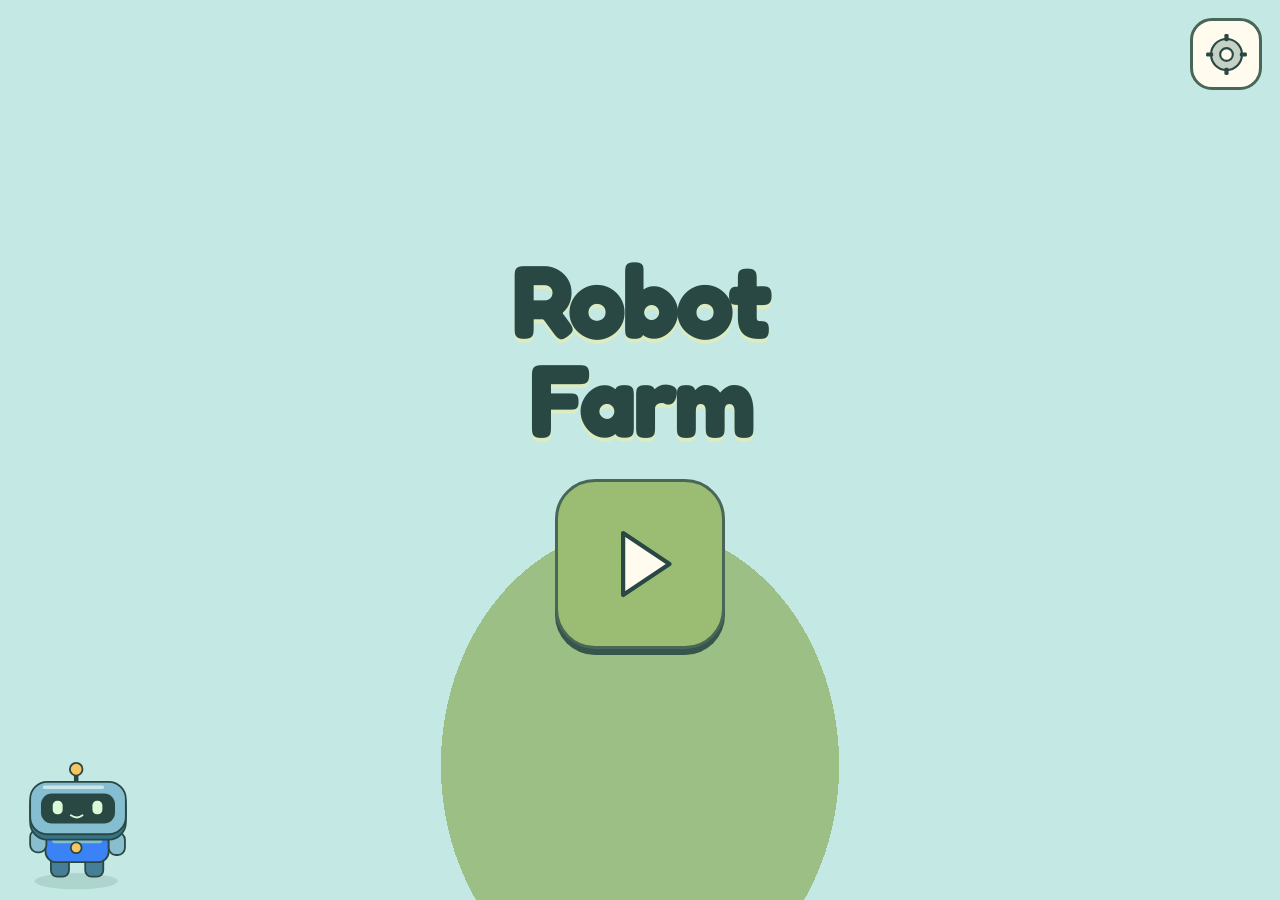
==== index.html @ ef542986 "Add tractor and trailer driving across three calm farm roads" ====
<!doctype html>
<html lang="en">
<head>
<meta charset="utf-8">
<meta name="viewport" content="width=device-width, initial-scale=1, viewport-fit=cover">
<meta name="apple-mobile-web-app-capable" content="yes">
<meta name="mobile-web-app-capable" content="yes">
<meta name="apple-mobile-web-app-status-bar-style" content="black-translucent">
<meta name="apple-mobile-web-app-title" content="Robot Farm">
<meta name="theme-color" content="#c4e9e5">
<link rel="manifest" href="manifest.webmanifest">
<link rel="apple-touch-icon" href="icon.png">
<link rel="icon" href="icon.png">
<title>Robot Farm</title>
<style>
@font-face { font-family: Andika; src: url(fonts/Andika-Regular.woff2) format('woff2'); font-display: swap; }
:root {
  --sky: #8fd3ff; --sky2: #d4f0ff; --grass: #6cc644; --soil: #8b5a2b; --water: #4fb3ff;
  --ink: #1d2b3a; --card: #fffdf6; --gold: #ffcc33; --bot: #3b82f6;
  font-family: "Avenir Next", Avenir, Verdana, system-ui, sans-serif;
}
* { box-sizing: border-box; -webkit-tap-highlight-color: transparent; }
html, body { margin: 0; height: 100%; overflow: hidden; overscroll-behavior: none; }
body { background: linear-gradient(var(--sky), var(--sky2)); color: var(--ink); user-select: none; -webkit-user-select: none; -webkit-touch-callout: none; touch-action: manipulation; }
button { font: inherit; color: inherit; border: 0; background: none; cursor: pointer; touch-action: manipulation; padding: 0; }
.screen { position: fixed; inset: 0; display: none; padding: env(safe-area-inset-top) env(safe-area-inset-right) env(safe-area-inset-bottom) env(safe-area-inset-left); }
.screen.on { display: flex; }
.round { width: 72px; height: 72px; border-radius: 50%; font-size: 34px; background: rgba(255,255,255,.9); box-shadow: 0 5px 0 rgba(0,0,0,.18); }
.round:active, .pod:active, .opt:active, .choice:active { transform: translateY(3px); }

/* start */
#start { flex-direction: column; align-items: center; justify-content: center; gap: 30px; }
.logo { margin: 0; font-size: 96px; line-height: .95; text-align: center; color: #fff; letter-spacing: 2px; text-shadow: 0 6px 0 #3b6e22, 0 10px 18px rgba(0,0,0,.25); font-weight: 900; }
.play { width: 170px; height: 170px; border-radius: 40px; font-size: 90px; color: #fff; background: #22c55e; box-shadow: 0 10px 0 #15803d; }
.play.small { width: 120px; height: 120px; font-size: 64px; border-radius: 30px; margin-top: 18px; }
.colors { display: flex; gap: 26px; }
.swatch { width: 110px; height: 110px; border-radius: 30px; box-shadow: 0 8px 0 rgba(0,0,0,.25); }
.colors[hidden] { display: none; }

/* robot (original design; never red, which is Letterland's "r") */
.bot { position: fixed; left: 18px; bottom: 14px; width: 96px; z-index: 5; pointer-events: none; animation: bob 2.4s ease-in-out infinite; }
.bot .head { height: 64px; border-radius: 20px; background: var(--bot); position: relative; box-shadow: inset 0 -7px rgba(0,0,0,.18); }
.bot .head::before { content: ''; position: absolute; left: 50%; top: -16px; width: 6px; height: 16px; margin-left: -3px; background: #5b6470; }
.bot .head::after { content: ''; position: absolute; left: 50%; top: -26px; width: 16px; height: 16px; margin-left: -8px; border-radius: 50%; background: var(--gold); }
.bot .head i { position: absolute; top: 16px; width: 18px; height: 22px; border-radius: 9px; background: #fff; }
.bot .head i:first-child { left: 18px; } .bot .head i:nth-child(2) { right: 18px; }
.bot .head i::after { content: ''; position: absolute; left: 5px; top: 6px; width: 8px; height: 10px; border-radius: 4px; background: var(--ink); }
.bot .head b { position: absolute; bottom: 10px; left: 50%; width: 30px; height: 6px; margin-left: -15px; border-radius: 3px; background: var(--ink); }
.bot.talk .head b { animation: talk .22s infinite alternate; }
.bot .body { width: 64px; height: 34px; margin: 4px auto 0; border-radius: 12px 12px 8px 8px; background: var(--bot); filter: brightness(.88); }
.bot .hat { position: absolute; top: -58px; left: 0; right: 0; text-align: center; font-size: 46px; }
.bot.happy { animation: hop .45s ease 2; }
body[data-screen="parent"] .bot, body[data-screen="page"] .bot { display: none; }
@keyframes bob { 50% { transform: translateY(-6px); } }
@keyframes hop { 50% { transform: translateY(-34px); } }
@keyframes talk { to { height: 15px; border-radius: 8px; } }

/* farm */
#farm { align-items: center; justify-content: center; gap: 20px; padding-left: 130px; }
.hud { position: absolute; top: calc(10px + env(safe-area-inset-top)); left: 50%; transform: translateX(-50%); display: flex; gap: 22px; font-size: 30px; font-weight: 800; background: rgba(255,255,255,.8); padding: 6px 22px; border-radius: 30px; white-space: nowrap; }
#grid { width: min(calc(100vw - 340px), calc((100vh - 110px) * 10 / 6)); display: grid; grid-template-columns: repeat(10, 1fr); margin-top: 56px; border: 6px solid #4a7d2a; border-radius: 10px; box-shadow: 0 8px 0 rgba(0,0,0,.2); overflow: hidden; }
.tile { aspect-ratio: 1; display: grid; place-items: center; position: relative; font-size: min(4.6vw, 7.4vh); line-height: 1; }
.tile.grass { background: var(--grass) repeating-conic-gradient(rgba(0,0,0,.05) 0 25%, transparent 0 50%) 0 0 / 50% 50%; }
.tile.soil { background: var(--soil) repeating-linear-gradient(0deg, rgba(0,0,0,.14) 0 5px, transparent 5px 14px); }
.tile.water { background: var(--water) repeating-linear-gradient(135deg, rgba(255,255,255,.18) 0 6px, transparent 6px 16px); }
.tile.seed { font-size: min(2vw, 3.4vh); }
.tile.sprout { font-size: min(3vw, 5vh); }
.tile.ready { animation: ready 1.3s ease-in-out infinite; }
.tile.golden { filter: drop-shadow(0 0 8px gold) drop-shadow(0 0 3px gold); }
.tile .mini { font-size: .62em; margin-top: -14px; }
.tile small { position: absolute; bottom: 3px; font-size: 15px; font-weight: 800; background: #fff; border-radius: 6px; padding: 0 5px; font-family: Andika, Verdana, sans-serif; }
body.placing .tile.grass:empty { outline: 3px dashed rgba(255,255,255,.8); outline-offset: -6px; }
@keyframes ready { 50% { transform: scale(1.12); } }
.board { display: flex; flex-direction: column; gap: 14px; margin-top: 50px; }
.pods { display: flex; flex-direction: column; gap: 14px; }
.pod { width: 100px; height: 100px; border-radius: 50%; font-size: 50px; background: radial-gradient(circle at 35% 30%, #fff, #bfe7ff 60%, #7cc8f4); box-shadow: 0 6px 0 rgba(0,0,0,.2); }
.pod.done { background: radial-gradient(circle at 35% 30%, #fff8d6, #ffd84d); }
.pod.glow { animation: glow 1.6s ease-in-out infinite; }
.pod.shopbtn { background: radial-gradient(circle at 35% 30%, #fff, #ffe2b8 60%, #f4b46c); }
@keyframes glow { 50% { box-shadow: 0 6px 0 rgba(0,0,0,.2), 0 0 0 10px rgba(255,255,255,.7); } }
#placing { position: absolute; bottom: 18px; left: 50%; transform: translateX(-50%); font-size: 46px; background: rgba(255,255,255,.9); padding: 4px 24px; border-radius: 30px; animation: glow 1.6s infinite; }
#placing[hidden] { display: none; }

/* mission */
#mission, #coop { flex-direction: column; align-items: center; }
.mtop { width: 100%; display: flex; justify-content: space-between; align-items: center; padding: 14px 22px; }
.bag { display: flex; gap: 6px; background: rgba(255,255,255,.8); padding: 8px 16px; border-radius: 40px; }
.bag i { width: 36px; height: 36px; border-radius: 50%; background: rgba(0,0,0,.1); display: grid; place-items: center; font-style: normal; font-size: 24px; }
.bag i.on::after { content: '🌱'; }
.prompt { font-size: 120px; line-height: 1.1; margin: 0; min-height: 10px; }
.prompt.teach, .prompt.twin { background: var(--card); padding: 6px 56px 14px; border-radius: 30px; box-shadow: 0 8px 0 rgba(0,0,0,.2); animation: pop .35s; }
.prompt.teach { font-size: 150px; }
.opts { flex: 1; width: 100%; display: flex; flex-wrap: wrap; gap: 26px; justify-content: center; align-content: center; max-width: 980px; padding: 0 24px 130px; }
.opts.hidden { visibility: hidden; }
.opt { min-width: 180px; min-height: 130px; padding: 4px 30px 12px; font-size: 76px; line-height: 1.2; background: var(--card); border-radius: 24px; box-shadow: 0 8px 0 rgba(0,0,0,.22); transition: opacity .3s, transform .15s; }
.opts.locked .opt:not(.faded) { opacity: .6; }
.opt.faded { opacity: .15; transform: scale(.88); }
.opt.right { background: #d9ffd0; transform: scale(1.08); opacity: 1; }
.opt.hint { outline: 7px solid var(--gold); animation: wiggle .7s ease-in-out infinite; }
.opts.grid { max-width: 860px; }
.opts.grid .opt { min-width: 230px; font-size: 62px; }
.opts.pods .opt { border-radius: 90px; background: radial-gradient(circle at 35% 30%, #fff, #d4efff); min-width: 220px; }
.opts.blocks .opt { border-radius: 6px; min-width: 150px; min-height: 150px; font-size: 96px; background: #cfcfcf repeating-conic-gradient(rgba(0,0,0,.07) 0 25%, transparent 0 50%) 0 0 / 22px 22px; border: 7px solid #9b9b9b; }
.glitch { position: absolute; right: 50px; top: 90px; font-size: 130px; transition: transform .4s; transform-origin: top right; }
.glitch span { display: inline-block; text-shadow: 3px 0 #ff4fd8, -3px 0 #3ee6ff; animation: jitter .4s steps(2) infinite; }
.glitch span.wob { animation: wob .5s; }
.glitch[hidden] { display: none; }
@keyframes wiggle { 25% { transform: rotate(-4deg) scale(1.05); } 75% { transform: rotate(4deg) scale(1.05); } }
@keyframes pop { from { transform: scale(.6); opacity: 0; } }
@keyframes jitter { 50% { transform: translate(2px, -1px); } }
@keyframes wob { 30% { transform: rotate(-14deg); } 70% { transform: rotate(12deg); } }

/* mission control */
.ctitle { font-size: 28px; font-weight: 800; color: #fff; text-shadow: 0 3px 0 rgba(0,0,0,.2); }
.bigcard { font-size: 190px; line-height: 1.15; background: var(--card); padding: 10px 80px 30px; border-radius: 34px; margin-top: 40px; min-width: 380px; text-align: center; box-shadow: 0 10px 0 rgba(0,0,0,.2); }
.bigcard.pop { animation: pop .3s; }
.fuel { position: absolute; right: 70px; top: 190px; width: 44px; height: 300px; border: 5px solid #fff; border-radius: 22px; overflow: hidden; background: rgba(255,255,255,.35); }
.fuel > div { position: absolute; left: 0; right: 0; bottom: 0; height: 0; background: linear-gradient(#ffd23f, #ff8a00); transition: height .4s; }
.ship { position: absolute; right: 52px; top: 96px; font-size: 80px; }
.ship.launch { animation: launch 1.8s ease-in forwards; }
@keyframes launch { to { transform: translateY(-120vh) rotate(-8deg); } }
.pstrip { position: absolute; left: 0; right: 0; bottom: 0; display: flex; gap: 12px; align-items: center; justify-content: flex-end; padding: 10px 18px calc(10px + env(safe-area-inset-bottom)); background: rgba(35,45,58,.88); color: #fff; font-size: 16px; }
.pstrip button { background: #e6e9ee; color: #1d2b3a; border-radius: 12px; padding: 0 16px; font-size: 17px; min-height: 52px; }
.answer { margin-right: auto; padding-left: 110px; opacity: .9; }
.bar3 { width: 90px; height: 8px; border-radius: 4px; background: rgba(255,255,255,.25); overflow: hidden; }
.bar3 i { display: block; height: 100%; width: 0; background: var(--gold); }
.bar3.go i { width: 100%; transition: width 3s linear; }

/* practice page (looks like a printed sheet) */
#page { flex-direction: column; background: #fff; }
.phead, .phead2 { display: flex; gap: 12px; align-items: center; padding: 12px 18px; background: #f1f4f8; font-size: 16px; }
.phead span { flex: 1; }
.phead button, .pbtn, .pwrap button, .pwrap .file { background: #1d2b3a; color: #fff; border-radius: 10px; padding: 10px 16px; font-size: 16px; display: inline-block; cursor: pointer; }
.page { flex: 1; display: grid; grid-template-columns: repeat(5, 1fr); gap: 14px 10px; padding: 26px 40px; font-size: 46px; align-content: start; overflow: auto; }
.page.letters { grid-template-columns: repeat(10, 1fr); font-size: 44px; }
.pw { padding: 6px; border-radius: 10px; position: relative; }
.pw.seed { background: #fff3c4; }
.pw.seed::after { content: '🌱'; position: absolute; top: -8px; right: -2px; font-size: 22px; }

/* grown-up area */
#parent { background: #f6f8fb; overflow: auto; display: none; }
#parent.on { display: block; }
.pwrap { max-width: 920px; margin: 0 auto; padding: 0 18px 60px; user-select: text; -webkit-user-select: text; }
.phead2 { justify-content: space-between; background: none; padding: 18px 0 6px; }
.phead2 h1 { margin: 0; font-size: 26px; }
.pwrap section { background: #fff; border-radius: 16px; padding: 14px 18px; margin: 14px 0; box-shadow: 0 1px 3px rgba(0,0,0,.08); }
.pwrap h2 { font-size: 19px; margin: 4px 0 10px; }
.pwrap p, .pwrap li { font-size: 15px; line-height: 1.5; }
.pwrap label { display: block; margin: 10px 0; font-size: 15px; }
.pwrap input:not([type]), .pwrap select, .pwrap textarea { display: block; width: 100%; margin-top: 4px; font: inherit; font-size: 16px; padding: 8px 10px; border: 1px solid #cbd3dd; border-radius: 8px; }
.pwrap input[type=range] { width: 100%; }
.btns { display: flex; flex-wrap: wrap; gap: 10px; margin-top: 10px; }
.pwrap .danger { background: #fff; color: #b42318; border: 1px solid #f0c3bf; }
.chip { display: inline-block; min-width: 34px; text-align: center; padding: 3px 9px; margin: 3px; border-radius: 9px; font-size: 18px; font-family: Andika, Verdana, sans-serif; background: #eef1f5; }
.chip.learning { background: #fff1b8; } .chip.known { background: #cfe6ff; } .chip.mastered { background: #c9f2c7; }
.letters { display: flex; flex-wrap: wrap; }
.letters .chip { min-width: 30px; padding: 2px 4px; margin: 2px; }
.banner { background: #fff7d6; border: 1px solid #f1d675; border-radius: 12px; padding: 10px 14px; margin-top: 12px; font-size: 16px; }
.badge { background: #fff1b8; border-radius: 8px; padding: 2px 8px; font-size: 15px; }
.hint { color: #4b5563; }
.list { border-top: 1px solid #eef1f5; padding-top: 8px; margin-top: 8px; }
.pwrap .swatch { width: 40px; height: 40px; border-radius: 10px; margin: 4px 6px 0 0; padding: 0; vertical-align: middle; }

/* gear, modal, effects */
.gear { position: fixed; top: calc(10px + env(safe-area-inset-top)); right: 12px; width: 46px; height: 46px; border-radius: 50%; background: rgba(255,255,255,.5); font-size: 22px; z-index: 6; }
.gear.holding { animation: fill 3s linear forwards; }
@keyframes fill { to { transform: rotate(360deg); background: rgba(255,204,51,.95); } }
body:not([data-screen="farm"]):not([data-screen="start"]) .gear { display: none; }
.modal { position: fixed; inset: 0; background: rgba(20,30,40,.4); display: grid; place-items: center; z-index: 20; }
.modal[hidden] { display: none; }
.mbox { background: var(--card); border-radius: 30px; padding: 26px 30px; max-width: 92vw; max-height: 92vh; overflow: auto; text-align: center; box-shadow: 0 10px 0 rgba(0,0,0,.2); animation: pop .3s; }
.mbox h2 { margin: 0 0 14px; font-size: 26px; }
.row { display: flex; gap: 16px; justify-content: center; margin: 10px 0; }
.choice { font-size: 58px; width: 116px; height: 116px; border-radius: 24px; background: #fff; box-shadow: 0 6px 0 rgba(0,0,0,.2); }
.choice.golden { background: #fff3b0; filter: drop-shadow(0 0 7px gold); }
.shop { display: grid; grid-template-columns: repeat(6, 112px); gap: 14px; margin-bottom: 16px; }
.shop-item { height: 120px; border-radius: 22px; background: #fff; box-shadow: 0 6px 0 rgba(0,0,0,.18); display: flex; flex-direction: column; align-items: center; justify-content: center; gap: 4px; }
.shop-item .e { font-size: 54px; line-height: 1; } .shop-item .p { font-size: 18px; font-weight: 800; }
.shop-item.dim { opacity: .4; } .shop-item.sel { outline: 6px solid var(--gold); }
.sum { font-size: 64px; line-height: 1.2; max-width: 80vw; }
.gate-in { font-size: 36px; width: 180px; text-align: center; padding: 8px; border-radius: 12px; border: 2px solid #cbd3dd; margin-right: 10px; }
.floaty { position: fixed; transform: translate(-50%, 0); font-size: 30px; font-weight: 900; pointer-events: none; animation: floatup 1s ease-out forwards; z-index: 30; color: #fff; text-shadow: 0 2px 4px rgba(0,0,0,.4); }
@keyframes floatup { to { transform: translate(-50%, -70px); opacity: 0; } }
.fly { position: fixed; font-size: 42px; margin: -21px 0 0 -21px; transition: transform .55s ease-in; z-index: 30; pointer-events: none; }
.rotate { position: fixed; inset: 0; background: var(--sky); display: none; place-items: center; font-size: 110px; z-index: 50; }
@media (orientation: portrait) and (max-width: 1100px) and (pointer: coarse) { .rotate { display: grid; } }
@media (prefers-reduced-motion: reduce) { *, *::before, *::after { animation: none !important; transition: none !important; } }
</style>
<link rel="stylesheet" href="ui.css">
<link rel="preload" href="fonts/Fredoka-Latin.woff2" as="font" type="font/woff2" crossorigin>
<link rel="preload" href="fonts/Andika-Regular.woff2" as="font" type="font/woff2" crossorigin>
</head>
<body data-screen="start">

<main id="start" class="screen on">
  <h1 class="logo">Robot<br>Farm</h1>
  <button id="play" class="play" aria-label="Play">▶</button>
  <div id="colors" class="colors" hidden></div>
</main>

<main id="farm" class="screen">
  <div class="hud"><span>🪙 <b id="coins">0</b></span><span>🌱 <b id="seeds">0</b></span><span>✨ <b id="gseeds">0</b></span><span id="medals" hidden>🏅 <b id="medalN">0</b>/6</span><span id="trophy" hidden>🏆</span></div>
  <div id="grid" class="grid"></div>
  <aside class="board">
    <div id="pods" class="pods"></div>
    <button id="rocket" class="pod" aria-label="Mission Control">🚀</button>
    <button id="shopBtn" class="pod shopbtn" aria-label="Shop">🛒</button>
  </aside>
  <div id="placing" class="placing" hidden></div>
</main>

<main id="mission" class="screen">
  <div class="mtop"><button id="quit" class="round" aria-label="Back to the farm">🏡</button><div id="bag" class="bag"></div><button id="replay" class="round" aria-label="Hear it again">🔊</button></div>
  <div id="glitch" class="glitch" hidden><span>☁️</span></div>
  <div id="prompt" class="prompt"></div>
  <div id="opts" class="opts"></div>
</main>

<main id="coop" class="screen">
  <div class="mtop"><button id="coopQuit" class="round" aria-label="Back to the farm">🏡</button><span class="ctitle">Mission Control</span><span style="width:72px"></span></div>
  <div id="card" class="bigcard"></div>
  <div class="fuel"><div id="fuel"></div></div>
  <div id="ship" class="ship">🚀</div>
  <div class="pstrip">
    <span id="answer" class="answer"></span>
    <div class="bar3" title="3 seconds"><i></i></div>
    <button data-r="fast">✓ Instant</button><button data-r="slow">⏳ Slow</button><button data-r="again">↺ Again later</button>
  </div>
</main>

<main id="page" class="screen">
  <div class="phead"><span id="pageTitle"></span><button id="pageDone">Done</button><button id="pageCancel">Cancel</button></div>
  <div id="pageGrid" class="page"></div>
</main>

<main id="drive" class="screen"></main>

<main id="parent" class="screen"><div class="pwrap">
  <div class="phead2"><h1>Grown-up area</h1><button id="parentBack">Back to the game</button></div>
  <div id="parentBody"></div>
</div></main>

<div id="bot" class="bot" aria-hidden="true"><span class="hat"></span><div class="head"><i></i><i></i><b></b></div><div class="body"></div></div>
<button id="gear" class="gear" aria-label="Grown-ups: hold for 3 seconds">⚙️</button>
<div id="modal" class="modal" hidden></div>
<div class="rotate">📱↪️</div>

<script type="module">
import * as L from './logic.js';
import { art, robotArt } from './art.js';
import { rankVoices, voiceQuality, audioPreferences } from './presentation.js';
import { sounds } from './sounds.js';
import { createDriving } from './driving.js';

const $ = s => document.querySelector(s);
const el = (tag, cls = '', text) => { const e = document.createElement(tag); if (cls) e.className = cls; if (text != null) e.textContent = text; return e; };
const ICON = { '🪙': 'coin', '🌱': 'seed', '✨': 'goldseed', '🔎': 'search', '⛏️': 'pick', '🫧': 'pod', '🔠': 'twins', '☁️': 'glitch', '🚀': 'rocket', '🛒': 'shop', '🏡': 'home', '🔊': 'sound', '⚙️': 'gear', '🏅': 'medal', '🥕': 'carrot', '🌽': 'corn', '🍓': 'strawberry', '🎃': 'pumpkin', '🌳': 'tree', '🛸': 'ship', '🤖': 'bot', '⭐': 'star', '🌟': 'star', '🔙': 'back', '▶': 'play', '🧢': 'cap', '🎩': 'tophat', '👑': 'crown' };
const button = (cls, text, fn) => { const b = el('button', cls); if (ICON[text]) { b.append(art(ICON[text])); b.setAttribute('aria-label', ICON[text]); } else b.textContent = text; b.onclick = fn; return b; };
const putArt = (node, name) => node.replaceChildren(art(name));
const esc = s => String(s).replace(/[&<>"']/g, c => ({ '&': '&amp;', '<': '&lt;', '>': '&gt;', '"': '&quot;', "'": '&#39;' })[c]);
const pick = a => a[Math.floor(Math.random() * a.length)];
const qs = new URLSearchParams(location.search);
const FAST = qs.has('fast');                       // testing: silent, short waits
const TODAY = () => qs.get('today') || L.today(); // testing: ?today=2026-10-11 makes crops grow
const sleep = ms => new Promise(r => setTimeout(r, FAST ? ms / 10 : ms));

// ---------- saved state (lives only on this iPad) ----------
const KEY = 'robotfarm.v1';
const COLORS = ['#3b82f6', '#22c55e', '#f59e0b', '#a855f7']; // no red: Letterland's Red Robot stands for "r"
function newFarm() {
  const t = Array.from({ length: 60 }, () => ({ t: 'grass' })); // 10 x 6 tiles
  const ago = n => { const d = new Date(TODAY() + 'T12:00'); d.setDate(d.getDate() - n); return L.today(d); };
  [21, 22, 23, 31, 32, 33].forEach((i, n) => { t[i] = { t: 'soil' }; if (n < 3) t[i].crop = { kind: 'carrot', planted: ago(2) }; }); // a harvest on day one
  t[8].thing = 'ship'; t[46].thing = 'tree'; t[59].thing = 'tree';
  return t;
}
const fresh = () => ({
  v: 1, start: TODAY(),
  settings: { child: '', color: '', voice: '', rate: 0.85, perDay: 3 },
  lists: [{ words: [...L.LIST_1], say: {} }], cur: 0,
  items: {}, day: { date: TODAY(), done: [], coop: 0 }, log: {},
  coins: 0, seeds: 3, goldSeeds: 0, hat: '', placing: null, newBots: [], streak: 0, best: { streak: 0 },
  farm: newFarm(),
});
let S = fresh();
try { const s = JSON.parse(localStorage.getItem(KEY)); if (s?.v === 1) S = { ...fresh(), ...s, settings: { ...fresh().settings, ...s.settings } }; } catch {}
const save = () => { try { localStorage.setItem(KEY, JSON.stringify(S)); } catch (e) { console.warn('save failed', e); } };

const item = k => (S.items[k] ||= L.newItem());
const peek = k => S.items[k] || L.newItem();
const status = it => L.isMastered(it) ? 'mastered' : L.isKnown(it) ? 'known' : it.last ? 'learning' : 'new';
const curList = () => S.lists[S.cur];
const listKeys = l => l.words.map(w => 'W:' + w);
const wordKeys = () => [...new Set(S.lists.slice(0, S.cur + 1).flatMap(listKeys))]; // current list + earlier lists (review)
const sayWord = w => S.lists.find(l => l.say?.[w])?.say[w] || w;
const speak = k => L.isLetterKey(k) ? L.letterName(L.keyText(k)) : sayWord(L.keyText(k));
const caseWord = k => L.isUpper(L.keyText(k)) ? 'big' : 'little';
const dayIndex = () => Math.max(0, L.daysBetween(S.start, TODAY()));
function rollDay() { if (S.day.date !== TODAY()) { S.day = { date: TODAY(), done: [], coop: 0 }; save(); } }
const logToday = k => { (S.log[TODAY()] ||= { m: 0, g: 0, c: 0 })[k]++; };
// Mastery can happen on a solo tap or a read-aloud; collect it for a "bot rescued!" party.
function track(k, fn) { const it = item(k), was = L.isMastered(it); fn(it); if (!was && L.isMastered(it)) S.newBots.push(k); }

// ---------- original local clips, with gentle synthesis as a fallback ----------
let ac, sound;
const AUDIO_KEY = 'robotfarm.audio.v1';
let audioPrefs = audioPreferences(null);
try { audioPrefs = audioPreferences(JSON.parse(localStorage.getItem(AUDIO_KEY))); } catch {}
function tone(notes, dur = 0.12, type = 'sine', vol = 0.12) {
  if (!ac || FAST) return;
  let t = ac.currentTime;
  for (const f of notes) {
    const o = ac.createOscillator(), g = ac.createGain();
    o.type = type; o.frequency.value = f;
    g.gain.setValueAtTime(vol, t); g.gain.exponentialRampToValueAtTime(0.001, t + dur);
    o.connect(g); g.connect(ac.destination); o.start(t); o.stop(t + dur);
    t += dur * 0.8;
  }
}
function effect(name, fallback) { if (!sound?.play(name)) fallback(); }
const sfx = {
  pop: () => effect('tap', () => tone([660, 880], .08, 'triangle', .07)),
  gold: () => effect('gold', () => tone([523, 659, 1047], .11)),
  silver: () => effect('silver', () => tone([523, 659], .1, 'sine', .06)),
  soft: () => effect('hmm', () => tone([330, 392], .16, 'sine', .04)),
  coin: () => effect('coin', () => tone([988, 1319], .08, 'sine', .06)),
  harvest: () => effect('harvest', () => tone([392, 784], .1, 'triangle', .07)),
  bag: () => effect('bag', () => tone([523, 784, 1047], .15)),
  rocket: () => effect('rocket', () => tone([180, 220, 260, 300], .1, 'triangle', .03)),
  medal: () => effect('medal', () => tone([523, 784, 1047, 1319], .15)),
  win: () => effect('complete', () => tone([523, 659, 784, 1047], .15)),
};

// ---------- voice ----------
const synth = window.speechSynthesis;
let voice = null;
function pickVoice() {
  const vs = rankVoices(synth?.getVoices() || []);
  voice = vs.find(v => v.voiceURI === S.settings.voice) || vs[0] || null;
}

if (synth) { pickVoice(); synth.onvoiceschanged = pickVoice; }
let talkId = 0, currentSpeech = Promise.resolve();
function say(text, previewURI = null) {
  console.debug('🤖', text);
  const id = ++talkId, bot = $('#bot');
  sound?.speech(true);
  currentSpeech = new Promise(res => {
    let done = false, watchdog;
    const fin = () => { if (done) return; done = true; clearTimeout(watchdog); if (id === talkId) { bot.classList.remove('talk'); sound?.speech(false); } res(); };
    if (FAST || !synth) return setTimeout(fin, FAST ? 30 : 400 + text.length * 70);
    watchdog = setTimeout(fin, 1500 + text.length * 90 / S.settings.rate); // iOS sometimes never fires onend
    synth.cancel();
    const u = new SpeechSynthesisUtterance(text);
    const available = rankVoices(synth.getVoices());
    const selected = previewURI !== null ? available.find(v => v.voiceURI === previewURI) || available[0] : voice;
    if (selected) u.voice = selected;
    u.lang = selected?.lang || 'en-US'; u.rate = S.settings.rate;
    u.onend = u.onerror = fin;
    bot.classList.add('talk');
    synth.speak(u);
  });
  return currentSpeech;
}
async function speechIdle() {
  let pending;
  do { pending = currentSpeech; await pending; } while (pending !== currentSpeech);
}

// ---------- screens & helpers ----------
let walkTimer, driver;
function show(id) {
  if (id !== 'drive') driver?.stop();
  clearTimeout(walkTimer);
  if (id === 'farm') walkTimer = setTimeout(wanderBots, FAST ? 1200 : 12000);
  document.querySelectorAll('.screen').forEach(s => s.classList.toggle('on', s.id === id));
  document.body.dataset.screen = id; sound?.scene(id);
}
function applyLook() {
  document.body.style.setProperty('--bot', S.settings.color || COLORS[0]);
  const palette = { '#3b82f6': ['#85bed0', '#377286'], '#22c55e': ['#a9d2a1', '#477858'], '#f59e0b': ['#e9cb8b', '#9a763c'], '#a855f7': ['#c8b5df', '#75618d'] };
  const [light, dark] = palette[S.settings.color] || palette[COLORS[0]];
  document.body.style.setProperty('--bot-light', light); document.body.style.setProperty('--bot-dark', dark);
  $('#bot .hat').replaceChildren();
  if (S.hat && ICON[S.hat]) $('#bot .hat').append(art(ICON[S.hat]));
}
const happy = () => { const b = $('#bot'); b.classList.remove('happy'); void b.offsetWidth; b.classList.add('happy'); };
const modal = $('#modal');
function openModal(title, sticky = false) {
  modal.replaceChildren(); modal.hidden = false; modal.dataset.sticky = sticky ? '1' : '';
  const box = el('div', 'mbox');
  if (title) box.append(el('h2', '', title));
  modal.append(box);
  return box;
}
let rewardTimer;
function closeModal() { clearTimeout(rewardTimer); modal.hidden = true; modal.replaceChildren(); sound?.scene(document.body.dataset.screen); }
modal.onclick = e => { if (e.target === modal && !modal.dataset.sticky) closeModal(); };
function floaty(from, text) {
  const r = from.getBoundingClientRect(), f = el('div', 'floaty', text.replace('🪙', '').trim());
  if (text.includes('🪙')) f.append(art('coin'));
  f.style.left = r.left + r.width / 2 + 'px'; f.style.top = r.top + 'px';
  document.body.append(f); setTimeout(() => f.remove(), 1000);
}
async function celebrateBots() {
  const ks = S.newBots.splice(0); save();
  if (!ks.length) return;
  const box = openModal('', true);
  const crew = el('div', 'sum');
  ks.slice(0, 6).forEach(() => crew.append(art('botHappy')));
  box.append(crew, el('div', 'sum teaching', ks.slice(0, 8).map(L.keyText).join('  ')));
  sfx.win(); happy();
  await say(ks.length === 1 ? `You rescued a bot! It loves ${speak(ks[0])}!` : `You rescued ${ks.length} bots! They moved onto your farm!`);
  await sleep(700); closeModal();
}

// ---------- start ----------
$('#play').onclick = () => {
  ac ||= new (window.AudioContext || window.webkitAudioContext)();
  ac.resume().catch(() => {}); sound ||= sounds(ac, FAST, audioPrefs);
  if (synth && !FAST) synth.speak(new SpeechSynthesisUtterance(' ')); // iOS: the first speech must come from a tap
  navigator.storage?.persist?.();
  sfx.pop();
  if (S.settings.color) return goFarm();
  $('#play').hidden = true;
  const c = $('#colors'); c.hidden = false;
  c.replaceChildren(...COLORS.map(col => {
    const b = button('swatch', '', () => { S.settings.color = col; save(); applyLook(); happy(); sfx.gold(); say("I love it! Let's go to the farm!").then(goFarm); });
    b.style.background = col; b.setAttribute('aria-label', 'robot color');
    return b;
  }));
  say('Hi! I am your robot. Pick my color!');
};

// ---------- farm ----------
const CROPS = { carrot: '🥕', corn: '🌽', strawberry: '🍓', pumpkin: '🎃' };
const SHOP = [
  { id: 'chicken', e: '🐔', name: 'chicken', price: 5, kind: 'animal', sound: 'Cluck cluck!' },
  { id: 'pig', e: '🐷', name: 'pig', price: 8, kind: 'animal', sound: 'Oink oink!' },
  { id: 'sheep', e: '🐑', name: 'sheep', price: 10, kind: 'animal', sound: 'Baa!' },
  { id: 'cow', e: '🐮', name: 'cow', price: 12, kind: 'animal', sound: 'Moo!' },
  { id: 'horse', e: '🐴', name: 'horse', price: 15, kind: 'animal', sound: 'Neigh!' },
  { id: 'soil', e: '🟫', name: 'garden spot', price: 4, kind: 'ground' },
  { id: 'flower', e: '🌻', name: 'sunflower', price: 2, kind: 'decor' },
  { id: 'tree', e: '🌳', name: 'tree', price: 3, kind: 'decor' },
  { id: 'rock', e: '🪨', name: 'rock', price: 1, kind: 'decor' },
  { id: 'brick', e: '🧱', name: 'brick block', price: 1, kind: 'decor' },
  { id: 'wood', e: '🪵', name: 'wood block', price: 1, kind: 'decor' },
  { id: 'water', e: '🟦', name: 'pond', price: 4, kind: 'ground' },
  { id: 'house', e: '🏠', name: 'house', price: 20, kind: 'decor' },
  { id: 'tractor', e: '🚜', name: 'tractor', price: 25, kind: 'decor' },
  { id: 'cap', e: '🧢', name: 'cap', price: 4, kind: 'hat' },
  { id: 'tophat', e: '🎩', name: 'top hat', price: 8, kind: 'hat' },
  { id: 'crown', e: '👑', name: 'crown', price: 20, kind: 'hat' },
];
const THING = Object.fromEntries([...SHOP, { id: 'ship', e: '🛸', name: 'space ship' }].map(x => [x.id, x]));
let greeted = false;

function goFarm() {
  rollDay(); closeModal(); show('farm'); renderFarm();
  if (S.party) return medalParty();
  if (S.placing) return say(`Tap an empty spot for your ${THING[S.placing].name}!`);
  if (greeted) return;
  greeted = true;
  const ready = S.farm.some(t => t.crop && L.cropStage(t.crop, TODAY()) === 'ready');
  say(`Hi ${S.settings.child || 'friend'}! ` + 'Tap the tractor and trailer to pick a road! ' + (ready ? 'Your crops are ready too.' : 'Reading missions are here when you are ready.'));
}

async function medalParty() {
  S.party = false; save();
  const box = openModal('', true), medal = el('div', 'reward-hero'); medal.append(art('medal'));
  const count = S.lists.filter(l => l.passed).length;
  box.append(medal, el('div', 'reward-count', `${count} / 6`));
  const leave = () => { closeModal(); synth?.cancel(); };
  box.append(button('play small', '🏡', leave));
  sound?.scene('reward'); sfx.medal(); happy(); confetti();
  rewardTimer = setTimeout(leave, FAST ? 380 : 3800);
  await say('You earned a medal! Great reading.');
}

const botAt = new Map();
function renderFarm() {
  countTo($('#coins'), S.coins); countTo($('#seeds'), S.seeds); countTo($('#gseeds'), S.goldSeeds);
  const medals = S.lists.filter(l => l.passed).length;
  $('#medals').hidden = !medals; $('#medalN').textContent = medals;
  $('#trophy').hidden = !(curList().ready && !curList().passed);
  const d = TODAY(), grid = $('#grid');
  if (!grid.children.length) S.farm.forEach((_, i) => {
    const b = el('button', 'tile'); b.onclick = () => tapTile(i, b); grid.append(b);
  });
  for (const [i, k] of botAt) if (S.farm[i].t !== 'grass' || S.farm[i].thing || !L.isMastered(peek(k))) botAt.delete(i);
  const bots = Object.keys(S.items).filter(k => L.isMastered(S.items[k])).slice(0, 14);
  const open = S.farm.map((_, i) => i).filter(i => S.farm[i].t === 'grass' && !S.farm[i].thing && !botAt.has(i));
  for (const k of bots) if (![...botAt.values()].includes(k) && open.length) botAt.set(open.shift(), k);
  S.farm.forEach((t, i) => {
    const b = grid.children[i], st = t.crop ? L.cropStage(t.crop, d) : '', k = botAt.get(i);
    const signature = [t.t, t.thing, t.crop?.kind, t.crop?.gold, st, k].join('|');
    if (b.dataset.signature === signature) return;
    b.dataset.signature = signature; b.className = 'tile ' + t.t; b.replaceChildren(); delete b.dataset.say;
    if (t.crop) {
      b.append(art(st === 'ready' ? t.crop.kind : st === 'sprout' ? 'sprout' : 'planted')); b.classList.add(st);
      if (t.crop.gold) b.classList.add('golden');
      b.setAttribute('aria-label', t.crop.kind + ' ' + st);
    } else if (t.thing) { b.append(art(t.thing)); if (THING[t.thing].kind === 'animal') b.classList.add('animal'); b.setAttribute('aria-label', THING[t.thing].name); }
    else if (k) { b.append(art('bot', 'mini'), el('small', '', L.keyText(k))); b.dataset.say = speak(k); b.setAttribute('aria-label', 'Rescued bot ' + L.keyText(k)); }
    else b.setAttribute('aria-label', t.t === 'soil' ? 'Plant here' : 'Empty ' + t.t);
  });
  document.body.classList.toggle('placing', !!S.placing);
  $('#placing').hidden = !S.placing;
  if (S.placing) $('#placing').replaceChildren(art('hand'), art(S.placing));
  renderPods();
}
function wanderBots() {
  if (document.body.dataset.screen !== 'farm') return;
  const occupied = [...botAt.keys()];
  if (occupied.length) {
    const from = pick(occupied), k = botAt.get(from);
    const open = S.farm.map((t, i) => i).filter(i => S.farm[i].t === 'grass' && !S.farm[i].thing && !botAt.has(i));
    if (open.length) {
      const to = pick(open); botAt.delete(from); botAt.set(to, k); renderFarm();
      const node = $('#grid').children[to].querySelector('.mini'), cell = $('#grid').children[to].getBoundingClientRect();
      if (!matchMedia('(prefers-reduced-motion: reduce)').matches) {
        node.style.transform = `translate(${((from % 10) - (to % 10)) * cell.width}px, ${(Math.floor(from / 10) - Math.floor(to / 10)) * cell.height}px)`;
        node.style.transition = 'transform 1.2s ease-in-out';
        requestAnimationFrame(() => requestAnimationFrame(() => { node.style.transform = ''; }));
      }
    }
  }
  walkTimer = setTimeout(wanderBots, 12000);
}

function tapTile(i, b) {
  const t = S.farm[i], d = TODAY();
  if (S.placing) return place(i);
  if (t.crop) {
    const st = L.cropStage(t.crop, d);
    if (st !== 'ready') return say(st === 'sprout' ? 'It is growing! Come back tomorrow.' : 'Just planted! Come back tomorrow.');
    const n = t.crop.gold ? 10 : 2;
    S.coins += n; delete t.crop; save(); sfx.harvest(); floaty(b, `+${n} 🪙`); renderFarm();
    return say(pick(['Yum!', 'Nice picking!', 'Harvest time!']));
  }
  if (t.t === 'soil') return S.seeds || S.goldSeeds ? chooseCrop(i) : say('You need seeds. Go on a mission to get more!');
  if (t.thing) {
    const th = THING[t.thing];
    if (th.kind === 'animal' && t.fed !== d) { t.fed = d; S.coins++; save(); sfx.coin(); floaty(b, '+1 🪙'); renderFarm(); } // one coin per animal per day
    return say(th.sound || (t.thing === 'ship' ? 'That is my space ship. It crashed here!' : th.name));
  }
  if (b.dataset.say) { sfx.pop(); return say(b.dataset.say); }
}

function chooseCrop(i) {
  const box = openModal('');
  for (const gold of [false, true]) {
    if (gold ? !S.goldSeeds : !S.seeds) continue;
    const r = el('div', 'row');
    for (const [kind, e] of Object.entries(CROPS)) {
      const b = button('choice' + (gold ? ' golden' : ''), e, () => plant(i, kind, gold));
      b.setAttribute('aria-label', (gold ? 'Golden ' : '') + kind); r.append(b);
    }
    box.append(r);
  }
  say(S.goldSeeds ? 'What do you want to plant? The shiny ones are golden!' : 'What do you want to plant?');
}
function plant(i, kind, gold) {
  closeModal();
  if (gold) S.goldSeeds--; else S.seeds--;
  S.farm[i].crop = { kind, planted: TODAY(), gold };
  save(); sfx.pop(); renderFarm();
  say('Planted! Come back tomorrow to see it grow.');
}

function openShop() {
  if (S.placing) return say(`First, tap a spot for your ${THING[S.placing].name}!`);
  const box = openModal(''), grid = el('div', 'shop');
  let sel = null;
  for (const it of SHOP) {
    const b = el('button', 'shop-item' + (S.coins < it.price ? ' dim' : ''));
    const image = el('span', 'e'), price = el('span', 'p', it.price);
    image.append(art(it.id)); price.append(art('coin')); b.append(image, price); b.setAttribute('aria-label', `${it.name}, ${it.price} coins`);
    b.onclick = () => {
      const roomy = it.kind === 'hat' || S.farm.some(t => t.t === 'grass' && !t.thing);
      if (sel === b && S.coins >= it.price && roomy) return buy(it); // second tap buys
      grid.querySelector('.sel')?.classList.remove('sel'); b.classList.add('sel'); sel = b;
      if (S.coins < it.price) return say(`${it.name}. ${it.price} coins. Let's get more coins first!`);
      say(roomy ? `${it.name}. ${it.price} coins. Tap it again to buy it!` : 'Your farm is full!');
    };
    grid.append(b);
  }
  box.append(grid, button('round', '🔙', closeModal));
  say(`You have ${S.coins} coins. Pick something!`);
}
function buy(it) {
  S.coins -= it.price; sfx.coin(); closeModal();
  if (it.kind === 'hat') { S.hat = it.e; save(); applyLook(); happy(); return say('Looking good!'); }
  S.placing = it.id; save(); renderFarm(); // saved, so a closed app never loses what he bought
  say(`Tap an empty spot for your ${it.name}!`);
}
function place(i) {
  const t = S.farm[i], it = THING[S.placing];
  if (t.t !== 'grass' || t.thing) return say('Pick an empty grass spot!');
  if (it.kind === 'ground') t.t = it.id; else t.thing = it.id;
  S.placing = null; save(); sfx.pop(); renderFarm();
  say('Great spot!');
}

// ---------- mission board ----------
const MISSION = {
  hunt: { icon: '🔎', intro: 'Word Hunt! Find the heart word I say.' },
  pods: { icon: '🫧', intro: 'Rescue Pods! Find the pod with my heart word.' },
  letters: { icon: '⛏️', intro: 'Letter Mine! Find the letter I say.' },
  twins: { icon: '🔠', intro: 'Twin Match! Every big letter has a little twin.' },
  boss: { icon: '☁️', intro: 'Oh no! Glitch scrambled the farm! Read carefully to fix it.' },
};
function todaysMissions() {
  const words = wordKeys(), hasWords = words.length >= 2;
  const known = [...words, ...L.LETTER_KEYS].filter(k => L.isKnown(peek(k))).length;
  return L.dailyMissions(dayIndex(), S.settings.perDay).map(t =>
    t === 'boss' && known < 4 ? (hasWords ? 'hunt' : 'letters') : (t === 'hunt' || t === 'pods') && !hasWords ? 'letters' : t);
}
const allDoneToday = () => todaysMissions().every((_, n) => S.day.done.includes(n));
function renderPods() {
  $('#pods').replaceChildren(...todaysMissions().map((type, n) => {
    const done = S.day.done.includes(n);
    return button('pod ' + (done ? 'done' : 'glow'), done ? '⭐' : MISSION[type].icon,
      () => done ? say(allDoneToday() ? 'All missions done! Your crops grow while you sleep.' : 'You did that one. Great job!') : startMission(type, n));
  }));
  $('#rocket').classList.toggle('glow', allDoneToday() && !S.day.coop);
}
$('#rocket').onclick = () => { say('Mission Control! Get a grown-up.'); gate(() => startCoop()); };
$('#shopBtn').onclick = openShop;

// ---------- missions ----------
const WORD_FONTS = ['Andika, Verdana, sans-serif', 'Verdana, sans-serif', 'Georgia, serif', 'Futura, "Avenir Next", sans-serif', '"Avenir Next", Avenir, sans-serif', '"Chalkboard SE", "Comic Sans MS", sans-serif'];
// Mixed fonts so he knows a/ɑ and g/ɡ in any print. Checked by eye: Verdana, Georgia and Andika keep capital I and lowercase l
// apart; Futura doesn't, so it never shows a letter question that has I or l in it.
const LETTER_FONTS = ['Andika, Verdana, sans-serif', 'Verdana, sans-serif', 'Georgia, serif', 'Futura, sans-serif'];
const fontPick = fonts => Math.random() < 0.5 ? fonts[0] : pick(fonts); // Andika half the time: it matches his class's print (ɑ, ɡ, barred I)
function fontFor(keys) {
  if (!keys.some(L.isLetterKey)) return fontPick(WORD_FONTS);
  return fontPick(keys.some(k => 'Il'.includes(L.keyText(k))) ? LETTER_FONTS.slice(0, 3) : LETTER_FONTS);
}
const PRAISE = ['Yes!', 'You got it!', 'Great looking!', 'Super reading!', 'Awesome!', 'You looked carefully!', 'Nice one!'];
let M = null, qGen = 0;

async function startMission(type, n) {
  const words = wordKeys();
  let queue;
  if (type === 'boss') queue = L.buildQueue([], L.shuffle([...words, ...L.LETTER_KEYS].filter(k => L.isKnown(peek(k)))), L.CAP + 2);
  else {
    const isL = type === 'letters' || type === 'twins';
    const { focus, known } = L.pickFocus(isL ? L.LETTER_KEYS : listKeys(curList()), isL ? L.LETTER_KEYS : words, S.items);
    queue = L.buildQueue(focus, known, L.CAP + 2);
  }
  M = { type, n, m: L.createMission(queue), ease: false, prompt: '' };
  show('mission'); $('#mission').dataset.type = type; renderBag();
  $('#prompt').className = 'prompt'; $('#prompt').textContent = ''; $('#opts').replaceChildren();
  $('#glitch').hidden = type !== 'boss'; $('#glitch').style.transform = '';
  const g = ++qGen;
  await say(MISSION[type].intro);
  if (g === qGen) nextQ();
}

function promptText(target) {
  const s = speak(target);
  if (!L.isLetterKey(target)) return M.type === 'hunt' ? `Find the word: ${s}.` : `Find ${s}!`;
  if (M.type !== 'twins') return `Find ${s}!`;
  return L.isUpper(L.keyText(target)) ? `This is little ${s}. Find big ${s}!` : `This is big ${s}. Find little ${s}!`;
}
const lock = () => { $('#opts').classList.add('locked'); $('#opts').querySelectorAll('.opt').forEach(b => { b.disabled = true; }); };
function unlock() {
  $('#opts').classList.remove('locked');
  $('#opts').querySelectorAll('.opt').forEach(b => { b.disabled = b.classList.contains('faded'); });
  M.openedAt = performance.now();
}

async function nextQ() {
  const g = ++qGen, m = M.m, target = L.nextTarget(m);
  if (!target) return finishMission();
  const it = item(target), isL = L.isLetterKey(target), twin = M.type === 'twins';
  const layout = M.type === 'hunt' ? 'grid' : isL ? 'blocks' : 'pods';
  let n = L.choiceCount(it, M.ease);
  if (layout === 'grid') n = Math.min(6, n + 2); // the hunt looks like a page of words
  const hard = L.isKnown(it);
  const raw = isL ? L.letterOptions(target, n, hard, Math.random, twin)
    : L.wordOptions(L.keyText(target), wordKeys().map(L.keyText), n, hard).map(w => 'W:' + w);
  const opts = L.placeTarget(raw, target, m.lastPos);
  const t = L.keyText(target), twinKey = twin ? 'L:' + (L.isUpper(t) ? t.toLowerCase() : t.toUpperCase()) : null;
  const font = fontFor(twinKey ? [...opts, twinKey] : opts);
  const box = $('#opts'), card = $('#prompt');
  box.className = 'opts locked ' + layout;
  box.replaceChildren(...opts.map(k => {
    const b = button('opt', L.keyText(k), () => tapOpt(b, k, target, g));
    b.dataset.k = k; b.disabled = true; b.style.fontFamily = font;
    return b;
  }));
  card.className = 'prompt'; card.textContent = ''; card.style.fontFamily = font;
  if (L.isNew(it) && M.type !== 'boss') { // teach it before asking it
    card.className = 'prompt teach'; card.textContent = t; box.classList.add('hidden');
    await say(isL ? `This is ${caseWord(target)} ${speak(target)}. Say ${speak(target)}!` : `This word is ${speak(target)}. Say ${speak(target)}!`);
    await sleep(1600); // time for him to say it
    if (g !== qGen) return;
    box.classList.remove('hidden'); card.className = 'prompt'; card.textContent = '';
  }
  if (twin) { card.className = 'prompt twin'; card.textContent = L.keyText(twinKey); }
  M.prompt = promptText(target);
  await say(M.prompt);
  await speechIdle();
  if (g === qGen) unlock(); // buttons stay locked until the prompt is finished
}

async function tapOpt(b, k, target, g) {
  if (g !== qGen || b.disabled) return;
  const quick = performance.now() - M.openedAt < 700;
  const r = L.answer(M.m, k === target);
  lock();
  if (r === 'gold' || r === 'silver') {
    track(target, it => L.recordSolo(it, r, TODAY()));
    b.classList.add('right');
    if (M.type === 'boss') wobbleGlitch(true);
    let record = 0;
    if (r === 'gold') {
      sfx.gold(); flySeed(b); logToday('g');
      if (++S.streak > S.best.streak) { S.best.streak = S.streak; if (S.streak >= 10 && S.streak % 5 === 0) record = S.streak; }
    } else sfx.silver();
    save();
    if (record) { happy(); await say(`New record! ${record} in a row!`); }
    else await say(r === 'gold' ? pick(PRAISE) : `Yes! That's ${speak(target)}. Say ${speak(target)}!`);
    if (r === 'silver') await sleep(1200);
    if (g !== qGen) return;
    M.ease = r === 'silver'; // right after a miss, the next one is quietly easier
    return nextQ();
  }
  b.classList.add('faded'); sfx.soft(); curious();
  if (M.type === 'boss') wobbleGlitch(false);
  if (r === 'miss') { track(target, it => L.recordSolo(it, 'miss', TODAY())); S.streak = 0; save(); }
  else $('#opts').querySelector(`[data-k="${CSS.escape(target)}"]`)?.classList.add('hint'); // 2nd miss: show which one
  await say((quick ? 'Eagle eyes! Look carefully. ' : 'Hmm, look again. ') + M.prompt);
  await speechIdle();
  if (g === qGen) unlock();
}

function renderBag() {
  const m = M?.m;
  if (m) {
    $('#bag').replaceChildren(...Array.from({ length: m.nGold }, (_, i) => { const slot = el('i', i < m.golds ? 'on' : ''); if (i < m.golds) slot.append(art('seed')); return slot; }));
    $('#bag').classList.toggle('full', m.golds >= m.nGold);
  }
}
function flySeed(from) {
  const slot = $('#bag i:not(.on)');
  if (!slot) return renderBag();
  const a = from.getBoundingClientRect(), b = slot.getBoundingClientRect(), s = el('div', 'fly');
  s.append(art('seed'));
  s.style.left = a.left + a.width / 2 + 'px'; s.style.top = a.top + a.height / 2 + 'px';
  document.body.append(s);
  requestAnimationFrame(() => requestAnimationFrame(() => {
    s.style.transform = `translate(${b.left + b.width / 2 - a.left - a.width / 2}px, ${b.top + b.height / 2 - a.top - a.height / 2}px) scale(.6)`;
  }));
  setTimeout(() => { s.remove(); renderBag(); }, 600);
}
function wobbleGlitch(hit) {
  const gl = $('#glitch'), m = M.m, s = gl.firstElementChild;
  if (hit) gl.style.transform = `scale(${Math.max(0.3, 1 - 0.7 * (m.golds + m.silvers) / m.nGold)})`;
  s.classList.remove('wob'); void s.offsetWidth; s.classList.add('wob');
}

async function finishMission() {
  const { m, type, n } = M, full = m.golds >= m.nGold;
  renderBag();
  S.seeds += m.golds;
  if (full) S.goldSeeds++;
  if (type === 'boss') S.coins += 5;
  if (!S.day.done.includes(n)) S.day.done.push(n);
  logToday('m'); save();
  M = null; ++qGen;
  sfx.win(); happy();
  const box = openModal('', true); sound?.scene('reward');
  const hero = el('div', 'reward-hero'); hero.append(art('botHappy'));
  const count = el('div', 'reward-count'); if (m.golds) count.append(art('seed'), el('b', '', m.golds)); else count.append(art('star'));
  if (full) count.append(el('span', '', '+'), art('goldseed'), el('b', '', 1));
  box.append(hero, count);
  if (type === 'boss') { const bonus = el('div', 'reward-count', '+5'); bonus.append(art('coin')); box.append(bonus); }
  const leave = () => { closeModal(); synth?.cancel(); celebrateBots().then(goFarm); };
  box.append(button('play small', '🏡', leave));
  if (full) sfx.bag();
  confetti(); rewardTimer = setTimeout(leave, FAST ? 380 : 3800);
  await say(m.golds ? `Great reading! ${m.golds} seeds${full ? ', and a golden seed' : ''}.` : 'Great work, reader! Back to the farm.');
}
$('#quit').onclick = () => { // leaving early keeps every seed he earned
  if (M) { S.seeds += M.m.golds; save(); }
  M = null; ++qGen; synth?.cancel(); goFarm(); say('Okay! Back to the farm.');
};
$('#replay').onclick = async () => {
  if (!M?.prompt) return;
  const mission = M, g = qGen; lock();
  await say(M.prompt); await speechIdle();
  if (M === mission && g === qGen) unlock();
};

// ---------- Mission Control: he reads out loud, a grown-up taps ----------
let C = null;
function coopPick(keys) {
  const p = k => peek(k);
  const learning = L.shuffle(keys.filter(k => p(k).last && !L.isMastered(p(k))));
  const mastered = L.shuffle(keys.filter(k => L.isMastered(p(k))));
  const fresh = L.shuffle(keys.filter(k => !p(k).last));
  return [...learning.slice(0, 6), ...mastered.slice(0, 2), ...fresh].slice(0, 8);
}
async function startCoop(keys = null, after = null) {
  closeModal();
  C = { seq: keys ? L.reshuffle(keys) : [...coopPick(L.LETTER_KEYS), ...coopPick(wordKeys())], i: 0, fuel: 0, helped: new Set(), after, placement: !!keys };
  show('coop'); $('#ship').className = 'ship'; $('#fuel').style.transform = 'scaleY(0)'; putArt($('#card'), 'rocket'); $('#answer').textContent = '';
  await say(keys ? 'Placement check! Read each one to your grown-up.' : 'Mission Control! Read each one to your grown-up. Every one you read fuels the rocket!');
  coopShow();
}
function coopShow() {
  if (!C) return;
  if (C.i >= C.seq.length) return coopFinish();
  const k = C.seq[C.i], prev = C.seq[C.i - 1], card = $('#card');
  card.textContent = L.keyText(k); card.style.fontFamily = fontFor([k]);
  card.classList.remove('pop'); void card.offsetWidth; card.classList.add('pop');
  $('#answer').textContent = L.isLetterKey(k) ? `Letter ${L.keyText(k)}: "${speak(k)}"` : `Word: ${L.keyText(k)}`;
  const bar = $('.bar3'); bar.classList.remove('go'); void bar.offsetWidth; bar.classList.add('go');
  if (prev && L.isLetterKey(prev) && !L.isLetterKey(k)) say('Word time!');
}
document.querySelectorAll('.pstrip [data-r]').forEach(b => b.onclick = async () => {
  if (!C || C.busy || C.i >= C.seq.length) return;
  C.busy = true;
  const k = C.seq[C.i];
  let r = b.dataset.r;
  if (r === 'fast' && C.helped.has(k)) r = 'slow'; // right after the robot modeled it isn't instant recall
  track(k, it => {
    L.recordCoop(it, r, TODAY());
    if (C.placement && r === 'fast') it.box = Math.max(it.box, 3); // he already knows it: skip re-teaching
  });
  if (r === 'again') {
    sfx.soft();
    if (!C.helped.has(k)) { C.helped.add(k); C.seq.push(k); } // one more try at the end
    await say(L.isLetterKey(k) ? `This is ${speak(k)}. Say ${speak(k)}!` : `This word is ${speak(k)}. Say ${speak(k)}!`);
    await sleep(800);
  } else {
    C.fuel++; sfx.gold();
    $('#fuel').style.transform = `scaleY(${Math.min(1, C.fuel / C.seq.length)})`;
  }
  save();
  if (!C) return;
  C.i++; C.busy = false; coopShow();
});
async function coopFinish() {
  const after = C.after;
  C = null;
  if (!after) { S.day.coop++; logToday('c'); S.coins += 3; }
  save();
  $('#ship').classList.add('launch'); sfx.rocket(); happy(); rocketSmoke();
  await say(after ? 'All done! Great reading!' : 'Three, two, one, blast off! Great reading! You earned three coins.');
  await celebrateBots();
  after ? after() : goFarm();
}
$('#coopQuit').onclick = () => { const after = C?.after; C = null; synth?.cancel(); save(); after ? after() : goFarm(); };

// ---------- practice page: the teacher's shuffled-page format ----------
function pageTest(keys, words) {
  show('page');
  $('#pageTitle').textContent = words
    ? `Practice test, List ${S.cur + 1}: he reads across each row. Tap any word he misses or takes more than 3 seconds on.`
    : 'Letter page: he names each letter across the rows. Tap any he misses or takes more than 3 seconds on.';
  const grid = $('#pageGrid');
  grid.className = 'page ' + (words ? 'words' : 'letters');
  grid.style.fontFamily = fontFor(words ? [] : keys);
  grid.replaceChildren(...L.reshuffle(keys).map(k => { const b = button('pw', L.keyText(k), () => b.classList.toggle('seed')); b.dataset.k = k; return b; }));
  $('#pageDone').onclick = () => {
    const missed = new Set([...grid.querySelectorAll('.seed')].map(b => b.dataset.k));
    for (const k of keys) track(k, it => L.recordCoop(it, missed.has(k) ? 'again' : 'fast', TODAY()));
    let msg = missed.size ? `Seeds to grow: ${[...missed].map(L.keyText).join(', ')}` : 'Clean run!';
    if (words && !missed.size && keys.every(k => L.isMastered(peek(k)))) { curList().ready = TODAY(); msg += ' 🏆 READY TO TEST! Send the teacher a note.'; }
    save(); openParent(msg);
  };
  $('#pageCancel').onclick = () => openParent();
}

// ---------- grown-up gate ----------
function gate(then) {
  const a = 6 + Math.floor(Math.random() * 4), b = 6 + Math.floor(Math.random() * 4);
  const box = openModal(`Grown-ups: what is ${a} × ${b}?`);
  const input = el('input', 'gate-in');
  input.inputMode = 'numeric'; input.autocomplete = 'off';
  const go = () => { const ok = +input.value === a * b; closeModal(); if (ok) then(); };
  input.onkeydown = e => { if (e.key === 'Enter') go(); };
  box.append(input, button('pbtn', 'Enter', go));
  setTimeout(() => input.focus(), 50);
}
let holdT;
const gear = $('#gear');
gear.onpointerdown = () => { gear.classList.add('holding'); holdT = setTimeout(() => { gear.classList.remove('holding'); gate(() => openParent()); }, FAST ? 300 : 3000); };
gear.onpointerup = gear.onpointerleave = gear.onpointercancel = () => { clearTimeout(holdT); gear.classList.remove('holding'); };
gear.oncontextmenu = e => e.preventDefault();

// ---------- grown-up area ----------
function openParent(msg = '') { closeModal(); show('parent'); renderParent(msg); }
$('#parentBack').onclick = goFarm;

function renderParent(msg = '') {
  const chip = k => `<span class="chip ${status(peek(k))}">${esc(L.keyText(k))}</span>`;
  const vs = rankVoices(synth?.getVoices() || []);
  const list = curList();
  $('#parentBody').innerHTML = `
  ${msg ? `<div class="banner">${esc(msg)}</div>` : ''}
  <section><h2>Today</h2>
    <p>Missions ${S.day.done.length}/${todaysMissions().length} · Mission Control ${S.day.coop ? '✓ done' : 'not yet'} · Days played ${Object.keys(S.log).length} · Best gold streak ${S.best.streak}</p>
    <div class="btns"><button data-act="coop">🚀 Start Mission Control</button><button data-act="report">📤 Share progress report</button></div>
  </section>
  <section><h2>Heart Words, List ${S.cur + 1} ${list.passed ? `<span class="badge">🏅 Passed ${esc(list.passed)}</span>` : list.ready ? `<span class="badge">🏆 READY TO TEST: send the teacher a note (${esc(list.ready)})</span>` : ''}</h2>
    <div>${listKeys(list).map(chip).join('')}</div>
    <p class="hint"><span class="chip">new</span><span class="chip learning">learning</span><span class="chip known">known</span><span class="chip mastered">mastered 🤖</span> Mastered = right on 3 different days, including an instant read-aloud to you.</p>
    <div class="btns"><button data-act="pageWords">📄 Practice test (shuffled page)</button><button data-act="placeWords">🧭 Word placement check</button><button data-act="testWords">🔊 Hear each word</button></div>
  </section>
  <section><h2>Letters</h2>
    <div class="letters">${L.LETTER_KEYS.filter((_, i) => i % 2 === 0).map(chip).join('')}</div>
    <div class="letters">${L.LETTER_KEYS.filter((_, i) => i % 2 === 1).map(chip).join('')}</div>
    <div class="btns"><button data-act="pageLetters">📄 Letter page</button><button data-act="placeLetters">🧭 Letter placement check</button></div>
  </section>
  <section><h2>Word lists</h2>
    <p class="hint">Type the teacher's words separated by commas, then save. If the voice says a word wrong, add what it should sound like, e.g. <code>read=reed</code>. Never drill the list in order. The game shuffles it every time.</p>
    ${S.lists.map((l, i) => `<div class="list">
      <label><input type="radio" name="cur" value="${i}" ${i === S.cur ? 'checked' : ''}> List ${i + 1}${i === S.cur ? ' (current)' : ''}</label>
      <textarea data-list="${i}" rows="2">${esc(l.words.map(w => l.say?.[w] ? `${w}=${l.say[w]}` : w).join(', '))}</textarea>
      <div class="btns"><button data-act="saveList" data-i="${i}">Save list ${i + 1}</button>${!l.words.length ? '' : l.passed ? `<span class="badge">🏅 Passed ${esc(l.passed)}</span>` : `<button data-act="passed" data-i="${i}">🏅 Teacher says he passed</button>`}</div></div>`).join('')}
    <div class="btns"><button data-act="addList">➕ Add the next list</button></div>
  </section>
  <section><h2>Settings</h2>
    <label>Child's name (the robot says it)<input id="setChild" value="${esc(S.settings.child)}" autocomplete="off"></label>
    <label>Voice<select id="setVoice"><option value="">Automatic</option>${vs.map(v => `<option value="${esc(v.voiceURI)}" ${v.voiceURI === S.settings.voice ? 'selected' : ''}>${esc(v.name)} (${esc(v.lang)}) — ${esc(voiceQuality(v))}</option>`).join('')}</select></label>
    <p class="hint">Only voices reported by this browser appear here. On iPad, download an English Premium or Enhanced voice in Settings → Accessibility → Spoken Content (or the speech section) → Voices, then return and preview it. Siri voices may not be exposed to web pages.</p>
    <details><summary>Preview English voices (${vs.length})</summary><div class="voice-list">${vs.map(v => `<div class="voice-row"><span>${esc(v.name)} (${esc(v.lang)})<small>${esc(voiceQuality(v))}</small></span><button data-act="previewVoice" data-voice="${esc(v.voiceURI)}" aria-label="Preview ${esc(v.name)}">▶ Preview</button></div>`).join('')}</div></details>
    <label><input id="setMusic" type="checkbox" ${audioPrefs.music ? 'checked' : ''}> Gentle farm music</label>
    <label>Music volume<input id="setMusicVol" type="range" min="0" max="0.5" step="0.01" value="${audioPrefs.volume}"></label>
    <p class="hint">Music plays on the farm and celebration screens, and stops for spoken prompts. Music preferences are stored separately from learning progress.</p>
    <label>Talking speed<input id="setRate" type="range" min="0.6" max="1.1" step="0.05" value="${S.settings.rate}"></label>
    <label>Missions per day<select id="setPerDay">${[2, 3, 4, 5].map(n => `<option ${n === S.settings.perDay ? 'selected' : ''}>${n}</option>`).join('')}</select></label>
    <label>Robot color<br>${COLORS.map(c => `<button class="swatch" data-act="color" data-c="${c}" style="background:${c}" aria-label="color"></button>`).join('')}</label>
    <div class="btns"><button data-act="saveSettings">Save settings</button><button data-act="testVoice">🔊 Test voice</button><button data-act="testLetters">🔤 Hear all letter names</button></div>
  </section>
  <section><h2>Backup</h2>
    <p class="hint">Progress lives only on this iPad. Save a backup every week or two (to Files or iCloud Drive).</p>
    <div class="btns"><button data-act="backup">💾 Save backup</button><label class="file">📂 Restore backup<input type="file" id="restore" accept="application/json,.json" hidden></label><button data-act="reset" class="danger">Reset everything</button></div>
  </section>
  <section><h2>Mission Control tips</h2><ul>
    <li><b>5 minutes a day.</b> Sit beside him and let him answer first. The yellow bar counts 3 seconds.</li>
    <li><b>✓ Instant</b> = right within about 3 seconds. <b>⏳ Slow</b> = right, but slow or sounded out. <b>↺ Again later</b> = wrong or no answer. The robot models it and it comes back at the end.</li>
    <li>Speech differences ("wabbit" for rabbit) are not mistakes. DIBELS doesn't count them either.</li>
    <li>End on a win. If he's getting upset, stop. Tomorrow is another day.</li>
    <li>Run both <b>placement checks</b> once at the start so the game knows what he already knows.</li>
    <li>When every word shows 🤖 and the practice test is clean, the game says <b>READY TO TEST</b>. Send the teacher the note. When she says he passed, tap "🏅 Teacher says he passed" under Word lists. He gets a medal on the farm, and you add the next list.</li>
    <li><b>iPad setup:</b> Safari → Share → Add to Home Screen. Settings → Accessibility → Spoken Content → Voices → English → download an "Enhanced" voice, then pick it above. Settings → Accessibility → Guided Access locks him into the game (triple-click the top button to start).</li>
  </ul></section>`;
}

function report() {
  const lines = [`${S.settings.child || 'Robot Farm'} progress report, ${TODAY()}`];
  S.lists.slice(0, S.cur + 1).forEach((l, i) => {
    const ks = listKeys(l), by = s => ks.filter(k => status(peek(k)) === s).map(L.keyText);
    lines.push(`Heart Words List ${i + 1}${l.passed ? ` (passed ${l.passed})` : l.ready ? ` (READY TO TEST since ${l.ready})` : ''}: ${by('mastered').length} of ${ks.length} words mastered.`);
    if (by('mastered').length) lines.push(`  Mastered: ${by('mastered').join(', ')}`);
    const working = [...by('known'), ...by('learning')];
    if (working.length) lines.push(`  Working on: ${working.join(', ')}`);
  });
  const lk = L.LETTER_KEYS;
  lines.push(`Letters: ${lk.filter(k => L.isKnown(peek(k))).length} of 52 known, ${lk.filter(k => L.isMastered(peek(k))).length} mastered.`);
  const tricky = lk.filter(k => peek(k).miss + peek(k).again >= 2 && !L.isMastered(peek(k))).map(L.keyText);
  if (tricky.length) lines.push(`  Tricky letters: ${tricky.join(' ')}`);
  const week = Object.entries(S.log).filter(([d]) => L.daysBetween(d, TODAY()) < 7);
  const n = (x, w) => `${x} ${w}${x === 1 ? '' : 's'}`;
  lines.push(`Last 7 days: ${n(week.length, 'day')} played, ${n(week.reduce((a, [, v]) => a + v.m, 0), 'mission')}, ${n(week.reduce((a, [, v]) => a + v.c, 0), 'Mission Control session')}.`);
  return lines.join('\n');
}
async function shareReport() {
  const text = report();
  if (navigator.share) { try { return await navigator.share({ text }); } catch (e) { if (e.name === 'AbortError') return; } }
  try { await navigator.clipboard.writeText(text); renderParent('Report copied. Paste it into a message or note.'); } catch { prompt('Copy this report:', text); }
}
async function saveBackup() {
  const name = `robot-farm-backup-${TODAY()}.json`, blob = new Blob([JSON.stringify(S)], { type: 'application/json' });
  const file = new File([blob], name, { type: 'application/json' });
  if (navigator.canShare?.({ files: [file] })) { try { return await navigator.share({ files: [file] }); } catch (e) { if (e.name === 'AbortError') return; } }
  const a = el('a'); a.href = URL.createObjectURL(blob); a.download = name; a.click();
  setTimeout(() => URL.revokeObjectURL(a.href), 5000);
}
function restoreBackup(file) {
  file?.text().then(t => {
    const d = JSON.parse(t);
    if (d?.v !== 1 || !d.items || !d.farm) throw new Error('not a backup');
    if (!confirm('Replace the progress on this iPad with this backup?')) return;
    S = d; save(); location.reload();
  }).catch(() => alert('That file is not a Robot Farm backup.'));
}

const ACT = {
  coop: () => startCoop(),
  report: shareReport,
  pageWords: () => pageTest(listKeys(curList()), true),
  pageLetters: () => pageTest(L.LETTER_KEYS, false),
  placeWords: () => startCoop(listKeys(curList()), () => openParent('Word placement done. The game now knows where to start.')),
  placeLetters: () => startCoop(L.LETTER_KEYS, () => openParent('Letter placement done. The game now knows where to start.')),
  saveList: b => {
    const i = +b.dataset.i, { words, say: sayAs } = L.parseList($(`textarea[data-list="${i}"]`).value);
    if (!words.length) return alert('Type at least one word.');
    Object.assign(S.lists[i], { words, say: sayAs });
    save(); renderParent(`List ${i + 1} saved: ${words.length} words.`);
  },
  passed: b => {
    const i = +b.dataset.i;
    if (!confirm(`Did the teacher say he passed List ${i + 1}?`)) return;
    S.lists[i].passed = TODAY(); S.party = true; save();
    renderParent(i < 5 ? `🏅 Medal saved! He'll see it on the farm. When List ${i + 2} comes home, tap "Add the next list", type it, save, and mark it current.` : '🏅 That was List 6. Time for the real medal!');
  },
  testWords: async () => { // hear exactly how the game will say each word
    for (const w of curList().words) { if (document.body.dataset.screen !== 'parent') return; await say(`Find the word: ${sayWord(w)}.`); await sleep(250); }
  },
  addList: () => { S.lists.push({ words: [], say: {} }); save(); renderParent('Added a list. Type its words, save it, then mark it current.'); },
  color: b => { S.settings.color = b.dataset.c; save(); applyLook(); },
  saveSettings: () => {
    S.settings.child = $('#setChild').value.trim().slice(0, 30);
    S.settings.voice = $('#setVoice').value;
    S.settings.rate = +$('#setRate').value;
    S.settings.perDay = +$('#setPerDay').value;
    audioPrefs.music = $('#setMusic').checked; audioPrefs.volume = +$('#setMusicVol').value;
    try { localStorage.setItem(AUDIO_KEY, JSON.stringify(audioPrefs)); } catch {}
    sound?.update(); save(); pickVoice(); renderParent('Settings saved.');
  },
  testVoice: () => say('Hi, friend. Ready to read? Find the word: like.', $('#setVoice').value),
  previewVoice: b => say('Hi, friend. Ready to read? Find the word: like.', b.dataset.voice),
  testLetters: () => say(L.ABC.map(L.letterName).join(', ')),
  backup: saveBackup,
  reset: () => { if (confirm('Erase ALL progress on this iPad?') && confirm('Really erase everything? This cannot be undone.')) { localStorage.removeItem(KEY); location.reload(); } },
};
$('#parentBody').onclick = e => { const b = e.target.closest('[data-act]'); if (b) ACT[b.dataset.act](b); };
$('#parentBody').onchange = e => {
  if (e.target.name === 'cur') {
    if (!S.lists[+e.target.value].words.length) { renderParent('Type and save that list first.'); return; }
    S.cur = +e.target.value; save(); renderParent(`List ${S.cur + 1} is now the current list. Earlier lists stay in review.`);
  }
  if (e.target.id === 'restore') restoreBackup(e.target.files[0]);
};

// ---------- boot ----------
document.addEventListener('visibilitychange', () => {
  sound?.visibility(document.hidden);
  if (document.hidden) return synth?.cancel();
  ac?.resume().catch(() => {});
  rollDay();
  if (document.body.dataset.screen === 'farm') renderFarm();
});
function countTo(node, value) {
  if (node.dataset.target === String(value)) return;
  cancelAnimationFrame(node.counterFrame); node.dataset.target = value;
  const from = +node.textContent || 0;
  if (FAST || matchMedia('(prefers-reduced-motion: reduce)').matches) { node.textContent = value; return; }
  const start = performance.now();
  const tick = now => {
    const p = Math.min(1, (now - start) / 300); node.textContent = Math.round(from + (value - from) * p);
    if (p < 1) node.counterFrame = requestAnimationFrame(tick);
  };
  node.counterFrame = requestAnimationFrame(tick);
}
function rocketSmoke() {
  document.querySelectorAll('.smoke').forEach(p => p.remove());
  if (matchMedia('(prefers-reduced-motion: reduce)').matches) return;
  const r = $('#ship').getBoundingClientRect();
  for (let i = 0; i < 6; i++) {
    const p = el('i', 'smoke'); p.style.left = r.left + r.width / 2 - 12 + (i % 3 - 1) * 18 + 'px'; p.style.top = r.bottom + i * 12 + 'px';
    document.body.append(p); setTimeout(() => p.remove(), 1500);
  }
}
function curious() { const b = $('#bot'); b.classList.remove('thinking'); void b.offsetWidth; b.classList.add('thinking'); }
function confetti() {
  document.querySelectorAll('.confetti').forEach(p => p.remove());
  if (matchMedia('(prefers-reduced-motion: reduce)').matches) return;
  for (let i = 0; i < 16; i++) {
    const p = el('i', 'confetti'); p.style.left = 20 + Math.random() * 60 + '%'; p.style.top = 20 + Math.random() * 35 + '%';
    p.style.background = ['#e9c468', '#8cbdb9', '#9eba7a'][i % 3]; document.body.append(p); setTimeout(() => p.remove(), 1400);
  }
}
$('#bot').replaceChildren(el('span', 'hat'), robotArt());
for (const [id, name] of Object.entries({ play: 'play', rocket: 'rocket', shopBtn: 'shop', quit: 'home', replay: 'sound', coopQuit: 'home', gear: 'gear', ship: 'rocket' })) putArt($('#' + id), name);
putArt($('#glitch span'), 'glitch'); putArt($('.rotate'), 'rotate');
for (const [id, name] of Object.entries({ coins: 'coin', seeds: 'seed', gseeds: 'goldseed', medalN: 'medal' })) {
  const span = $('#' + id).parentElement; span.firstChild.remove(); span.prepend(art(name));
}
putArt($('#trophy'), 'star');
driver = createDriving($('#drive'), { speak: say, effect: name => sfx[name](), onExit: goFarm });
const driveButton = button('pod', '🚜', () => { closeModal(); show('drive'); driver.openRoads(); });
driveButton.id = 'driveBtn'; driveButton.replaceChildren(art('tractor'), art('trailer')); driveButton.setAttribute('aria-label', 'Drive a tractor and trailer');
$('#farm .board').append(driveButton);
applyLook(); save();
if ('serviceWorker' in navigator && !/^(localhost|127\.|\[::1\])/.test(location.hostname)) navigator.serviceWorker.register('sw.js');
</script>
</body>
</html>
---- ui.css ----
:root {
  --sky: #c4e9e5; --sky2: #e4efdc; --grass: #8db975; --soil: #9c7254; --wood: #76553e;
  --gold: #f5c760; --ink: #294844; --card: #fffbee; --edge: #486757; --shadow: #36564c;
  --water: #80bfcb; --bot: #559cbc; --bot-light: #85bed0; --bot-dark: #377286;
}
body { background: var(--sky); }
.art { width: 64px; height: 64px; display: block; flex-shrink: 0; pointer-events: none; }
.screen.on { animation: enter .18s ease-out; }
@keyframes enter { from { opacity: .5; transform: translateY(8px); } }
.round, .pod, .choice, .play, .shop-item { display: grid; place-items: center; border: 3px solid var(--edge); background: var(--card); box-shadow: 0 6px 0 var(--shadow); }
button:active { transform: translateY(3px); }
button:focus-visible { outline: 5px solid var(--gold); outline-offset: 4px; }
.round .art { width: 48px; height: 48px; }
.logo { color: var(--ink); text-shadow: 0 4px 0 #dcebc0; letter-spacing: -4px; font-size: clamp(64px,10vw,104px); }
#start { background: radial-gradient(ellipse at 50% 85%, #9bbf85 0 22%, transparent 22%), var(--sky); }
.play { background: #9abd73; color: var(--ink); }
.play .art { width: 90px; height: 90px; }
.swatch { border: 3px solid var(--edge); }
.bot { width: 112px; left: 22px; bottom: 8px; animation: bob 3.8s ease-in-out infinite; }
.bot > .hero { width: 112px; height: 130px; }
.bot .hat { top: -10px; left: 27px; width: 64px; height: 48px; z-index: 1; }
.bot .hat .art { width: 64px; height: 48px; }
.bot.talk .eye { animation: speak-eyes .7s ease-in-out infinite alternate; transform-box: fill-box; transform-origin: center; }
.bot.thinking { animation: curious .5s ease; }
.bot.happy { animation: hop .45s ease 2; }
body[data-screen="mission"] .bot, body[data-screen="coop"] .bot { animation: none; }
body[data-screen="mission"] .bot.happy, body[data-screen="coop"] .bot.happy { animation: hop .45s ease 2; }
body[data-screen="mission"] .bot.thinking { animation: curious .5s ease; }
@keyframes speak-eyes { to { transform: scaleY(.65); opacity: .8; } }
@keyframes curious { 45% { transform: rotate(-9deg); } }
#farm { padding: calc(108px + env(safe-area-inset-top)) calc(20px + env(safe-area-inset-right)) calc(80px + env(safe-area-inset-bottom)) calc(20px + env(safe-area-inset-left)); gap: 20px; background: linear-gradient(180deg,var(--sky) 0 25%,#b0cfa0 25% 45%,#9bbf85 45%); }
#farm::before { content: ''; position: absolute; top: 102px; left: 7%; width: 110px; height: 28px; background: #f2f8ec; border-radius: 40px; pointer-events: none; animation: cloud-drift 22s ease-in-out infinite alternate; }
@keyframes cloud-drift { to { transform: translateX(55px); } }
.hud { gap: 12px; padding: 0; background: none; top: calc(22px + env(safe-area-inset-top)); font-size: 26px; }
.hud > span { display: flex; align-items: center; gap: 9px; min-height: 58px; padding: 8px 14px; border: 3px solid var(--edge); border-radius: 22px; background: var(--card); box-shadow: 0 5px 0 var(--shadow); }
.hud .art { width: 36px; height: 36px; }
.hud [hidden] { display: none; }
#grid { width: min(calc(100vw - 230px - env(safe-area-inset-left) - env(safe-area-inset-right)), calc((100vh - 205px - env(safe-area-inset-top) - env(safe-area-inset-bottom)) * 10 / 6)); flex-shrink: 0; margin: 0; border: 6px solid #527952; border-radius: 18px; padding: 0; background: #c8dca3; box-shadow: 0 12px 0 #719455, 0 19px 0 #527952; overflow: visible; }
.tile { font-size: inherit; border: 2px solid #c8dca3; border-radius: 9px; background-image: none !important; }
.tile.grass { background: var(--grass); }
.tile.grass:nth-child(3n) { background: #80ad69; }
.tile.soil { background: var(--soil); box-shadow: inset 0 -6px #7f5c43; }
.tile.soil::before { content: ''; position: absolute; inset: 14px 10px; background: repeating-linear-gradient(0deg, transparent 0 12px,#b48a66 12px 15px); pointer-events: none; }
.tile.water { background: var(--water); }
.tile > .art { position: relative; width: 75%; height: 85%; }
.tile.seed > .art { width: 34%; height: 42%; }
.tile.sprout > .art { width: 50%; height: 65%; }
.tile.ready { animation: none; }
.tile.ready::after { content: ''; position: absolute; right: 10px; top: 9px; width: 9px; height: 9px; background: #fff7cd; transform: rotate(45deg); pointer-events: none; }
.tile.golden { filter: none; outline: 3px solid var(--gold); outline-offset: -5px; }
.tile small { bottom: 0; max-width: 95%; font-size: clamp(12px,1.5vw,18px); color: var(--ink); background: var(--card); font-weight: 400; z-index: 2; }
.tile .mini { width: 54%; height: 70%; margin-top: -7px; }
.board { width: 164px; flex-shrink: 0; gap: 16px; margin: 0; padding: 14px 8px; background: #e3e5c5; border: 3px solid #6c8b60; border-radius: 26px; display: grid; grid-template-columns: repeat(2,72px); justify-content: center; box-shadow: 0 7px 0 #71966a; }
.board > .pods { grid-column: 1 / -1; display: grid; grid-template-columns: repeat(2,72px); gap: 12px; }
.pod { width: 72px; height: 72px; border-radius: 20px; background: var(--card); }
.pod .art { width: 48px; height: 48px; }
.pod.shopbtn { background: #f5dfb6; }
.pod.done { background: #e8e3b8; }
.pod.glow { animation: none; border-color: #698b5b; }
#rocket { background: #dfefed; }
#placing { font-size: 30px; animation: none; display: flex; align-items: center; gap: 12px; bottom: 12px; border: 3px solid var(--edge); }
#placing .art { width: 40px; height: 40px; }
#mission { background: #e6edda; }
#mission[data-type="pods"] { background: #dceae8; }
#mission[data-type="letters"] { background: #dedfcf; }
#mission[data-type="twins"] { background: #e3e8d4; }
#mission[data-type="boss"] { background: #e2e0ea; }
.mtop { padding: 22px 26px 14px; background: var(--sky); }
.bag { padding: 10px 14px; background: var(--card); border: 3px solid var(--edge); box-shadow: 0 5px 0 var(--shadow); gap: 8px; }
.bag i { width: 34px; height: 34px; background: #d8dec6; }
.bag i.on { background: #d7e6b3; }
.bag i.on::after { content: none; }
.bag .art { width: 30px; height: 30px; }
.bag.full { outline: 4px solid var(--gold); outline-offset: 4px; }
.prompt.teach, .prompt.twin { background: var(--card); border: 3px solid var(--edge); box-shadow: 0 6px 0 var(--shadow); margin-top: 12px; }
.prompt.teach { font-size: clamp(90px,13vw,150px); }
.prompt.twin { font-size: 100px; }
.opts, .opts.pods { flex-direction: row; max-width: 950px; align-content: center; gap: 24px; padding: 14px 24px 120px; }
.opt, .opts.pods .opt, .opts.blocks .opt { border: 3px solid var(--edge); border-radius: 24px; background: var(--card); box-shadow: 0 6px 0 var(--shadow); min-height: 136px; min-width: 210px; font-size: 76px; }
.opts.grid { max-width: 890px; }
.opts.grid .opt { min-width: 230px; font-size: 62px; }
.opts.blocks .opt { min-width: 155px; min-height: 150px; font-size: 96px; }
.opts.pods .opt { border-radius: 45px; }
.opt.right { background: #dcebc0; transform: scale(1.04); }
.opt.hint { outline: 6px solid var(--gold); outline-offset: 3px; }
.glitch { top: 118px; right: 26px; width: 110px; height: 100px; }
.glitch .art { width: 110px; height: 100px; }
.glitch span { text-shadow: none; animation: none; }
.glitch span.wob { animation: wob .5s; }
.gear { width: 72px; height: 72px; top: calc(18px + env(safe-area-inset-top)); right: calc(18px + env(safe-area-inset-right)); display: grid; place-items: center; border: 3px solid var(--edge); border-radius: 22px; background: var(--card); }
.gear .art { width: 45px; height: 45px; }
.gear.holding { animation: gear-turn 3s linear; }
@keyframes gear-turn { to { transform: rotate(360deg); } }
.mbox { border: 3px solid var(--edge); box-shadow: 0 9px 0 var(--shadow); }
.choice .art { width: 75px; height: 75px; }
.choice.golden { filter: none; background: #fff0c0; }
.shop-item { display: flex; }
.shop-item .e .art { width: 62px; height: 62px; }
.shop-item .p { display: flex; align-items: center; gap: 4px; }
.shop-item .p .art { width: 24px; height: 24px; }
.sum { display: flex; justify-content: center; align-items: center; flex-wrap: wrap; gap: 14px; }
.sum.teaching { font-family: Andika, Verdana, sans-serif; }
.sum .art { width: 72px; height: 72px; }
.reward-count { font-size: 48px; display: flex; align-items: center; justify-content: center; gap: 16px; padding: 18px; }
.reward-count .art { width: 64px; height: 64px; }
.reward-hero { display: block; width: 150px; height: 164px; margin: auto; }
.reward-hero .art { width: 100%; height: 100%; }
.confetti { position: fixed; width: 9px; height: 16px; border-radius: 3px; pointer-events: none; z-index: 25; animation: confetti-fall 1.3s ease-out forwards; }
@keyframes confetti-fall { from { opacity: 1; transform: translateY(-35px) rotate(-15deg); } to { opacity: 0; transform: translateY(160px) rotate(140deg); } }
.fly { width: 42px; height: 42px; }
.fly .art { width: 42px; height: 42px; }
.floaty { color: var(--ink); background: var(--card); border-radius: 12px; padding: 4px 10px; text-shadow: none; display: flex; align-items: center; gap: 7px; }
.floaty .art { width: 28px; height: 28px; }
#coop { background: #e6edda; }
.ctitle { color: var(--ink); text-shadow: none; }
.bigcard { background: var(--card); border: 3px solid var(--edge); box-shadow: 0 7px 0 var(--shadow); }
.bigcard .art { width: 170px; height: 170px; margin: auto; }
.fuel { border-color: var(--edge); background: #dce2ce; }
.fuel > div { height: 100%; background: var(--gold); transform: scaleY(0); transform-origin: bottom; transition: transform .35s; }
.ship .art { width: 84px; height: 84px; }
.pstrip { background: #e0e5e0; color: var(--ink); border-top: 1px solid #aab8ac; }
.pstrip button { border: 1px solid #aab8ac; background: #f5f7f1; }
.bar3 { background: #bac9b9; }
.bar3 i { width: 100%; transform: scaleX(0); transform-origin: left; }
.bar3.go i { transform: scaleX(1); transition: transform 3s linear; }
#parent { background: #f2f4ed; }
.pwrap section { border: 1px solid #d4dccf; border-radius: 20px; box-shadow: none; }
.pwrap button, .pbtn, .phead button, .pwrap .file { background: #365d55; }
.pwrap .danger { background: #fff; color: #76553e; border-color: #bba88a; }
.rotate { color: var(--ink); }
.rotate .art { width: 160px; height: 160px; }
@media (max-height: 760px) { .opts { gap: 18px; padding-bottom: 105px; } .opt, .opts.grid .opt { min-height: 114px; } .prompt.twin { font-size: 82px; } .bigcard { margin-top: 24px; font-size: 160px; } }
@media (prefers-reduced-motion: reduce) { *, *::before, *::after { animation: none !important; transition: none !important; } .opt.hint { outline: 6px solid var(--gold); } }
@font-face { font-family: Fredoka; src: url(fonts/Fredoka-Latin.woff2) format('woff2'); font-weight: 300 700; font-display: swap; }
.logo, .hud, .ctitle, .reward-count, .floaty, .shop-item .p { font-family: Fredoka, 'Avenir Next', sans-serif; }
.voice-list { display: grid; gap: 8px; margin-top: 12px; }
.voice-row { display: flex; align-items: center; justify-content: space-between; gap: 12px; border-top: 1px solid #e0e6da; padding-top: 8px; }
.voice-row small { display: block; color: #587166; }
.tile.animal .art { animation: animal-stroll 6s ease-in-out infinite alternate; }
@keyframes animal-stroll { to { transform: translateX(8px) rotate(2deg); } }
.smoke { width: 28px; height: 28px; position: fixed; border-radius: 50%; background: #fffbee; pointer-events: none; z-index: 8; animation: smoke-rise 1.4s ease-out forwards; }
@keyframes smoke-rise { to { transform: translateY(70px) scale(1.6); opacity: 0; } }
@media (prefers-reduced-motion: reduce) { .tile.animal .art, .smoke { animation: none; } }
.opts.grid .opt { flex: 0 1 calc(50% - 12px); max-width: 360px; }

.mtop { padding-left: calc(26px + env(safe-area-inset-left)); padding-right: calc(26px + env(safe-area-inset-right)); }
.bot { left: calc(22px + env(safe-area-inset-left)); bottom: calc(8px + env(safe-area-inset-bottom)); }

/* Tractor trails: driving progress is a short, unsaved play session. */
#drive { background: var(--sky); }
body[data-screen="drive"] .bot { display: none; }
.drive-top { position: absolute; top: calc(18px + env(safe-area-inset-top)); left: calc(22px + env(safe-area-inset-left)); right: calc(22px + env(safe-area-inset-right)); z-index: 2; display: flex; align-items: center; gap: 18px; }
.drive-top h1 { font: 38px Fredoka, sans-serif; margin: 0; }
.drive-top .drive-score { margin-left: auto; }
.drive-score { display: flex; align-items: center; gap: 12px; background: var(--card); border: 3px solid var(--edge); border-radius: 24px; padding: 8px 16px; font: 30px Fredoka, sans-serif; }
.drive-score .art { width: 48px; height: 48px; }
.drive-world { position: absolute; inset: 0; }
.drive-world > svg { display: block; width: 100%; height: 100%; }
.drive-controls { position: absolute; right: calc(22px + env(safe-area-inset-right)); bottom: calc(24px + env(safe-area-inset-bottom)); display: grid; grid-template-columns: 88px 88px; gap: 14px; z-index: 2; }
.drive-controls button { width: 88px; height: 88px; border: 3px solid var(--edge); border-radius: 24px; background: var(--card); box-shadow: 0 6px var(--shadow); display: grid; place-items: center; touch-action: none; }
.drive-controls button svg { width: 52px; height: 52px; }
.drive-controls [data-drive="forward"], .drive-controls [data-drive="reverse"] { grid-column: 1 / 3; justify-self: center; }
.drive-controls [data-drive="forward"] { background: #a4c687; }
.drive-controls button.pressed { transform: translateY(4px); background: #d5e3bb; box-shadow: 0 2px var(--shadow); }
.drive-controls[hidden], .drive-menu[hidden] { display: none; }
.drive-menu { position: absolute; inset: 112px 24px 24px; z-index: 3; background: var(--sky); border: 3px solid var(--edge); border-radius: 34px; display: flex; flex-direction: column; align-items: center; justify-content: center; gap: 28px; }
.drive-menu h2 { font: 42px Fredoka, sans-serif; margin: 0; }
.drive-road-cards { display: flex; gap: 24px; justify-content: center; }
.drive-road-card { position: relative; width: 240px; height: 230px; border: 3px solid var(--edge); border-radius: 30px; box-shadow: 0 8px var(--shadow); background: var(--card); }
.drive-road-card svg { display: block; width: 100%; height: 180px; }
.drive-road-card span { font: 30px Fredoka, sans-serif; }
.drive-finish-art { width: 160px; height: 160px; }
.drive-finish-buttons { display: flex; gap: 28px; }
#driveBtn { display: flex; justify-content: center; align-items: center; gap: 5px; grid-column: 1 / -1; width: 156px; background: #a4c687; }
#driveBtn .art { width: 60px; height: 58px; }
@media (max-height: 760px) { .drive-controls { grid-template-columns: 78px 78px; gap: 12px; } .drive-controls button { width: 78px; height: 78px; } }

.drive-score[hidden] { display: none; }
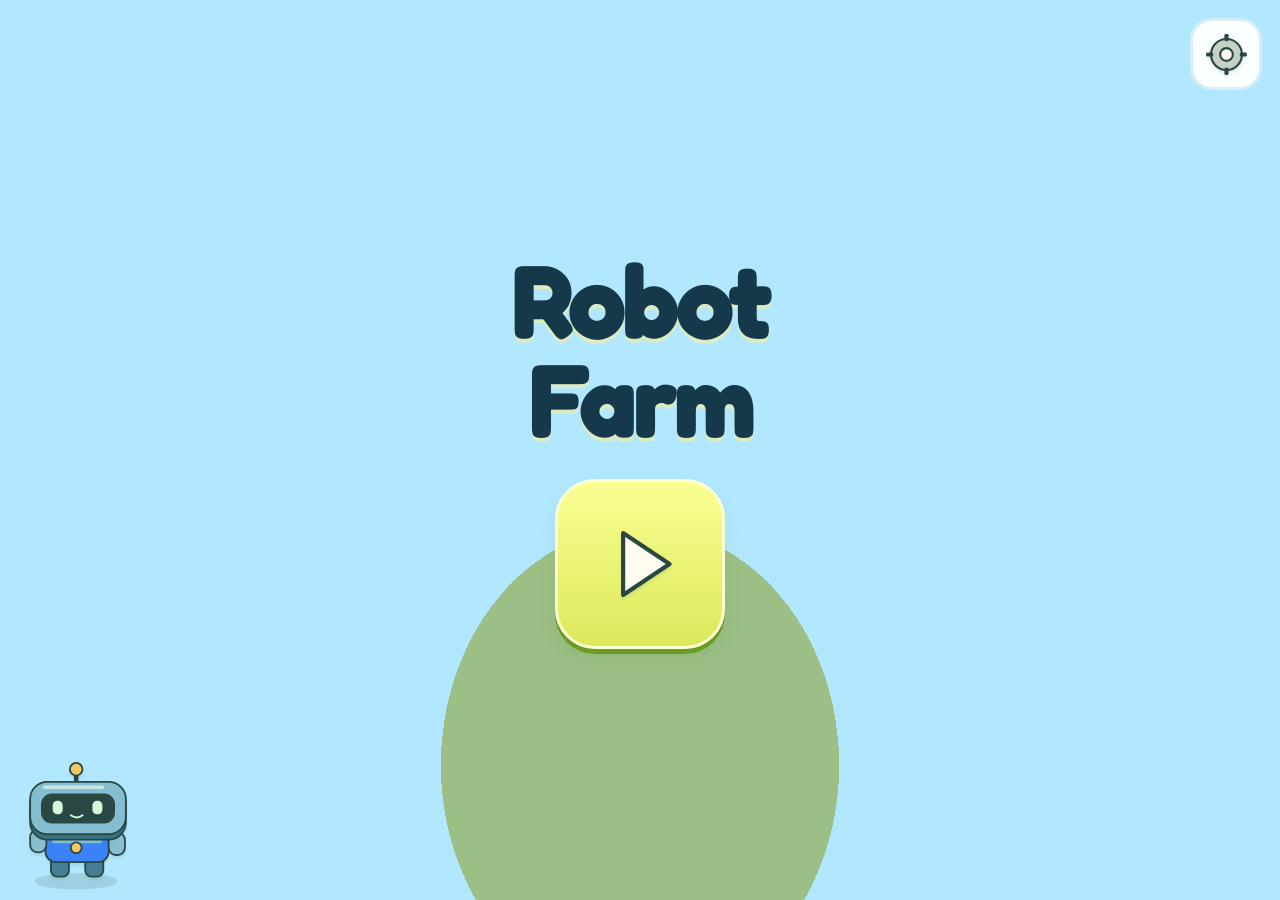
==== commit 97cfeaa6: "Integrate the approved farm island and toy machinery design" ====
--- a/index.html
+++ b/index.html
@@ -183,10 +183,11 @@
 @keyframes floatup { to { transform: translate(-50%, -70px); opacity: 0; } }
 .fly { position: fixed; font-size: 42px; margin: -21px 0 0 -21px; transition: transform .55s ease-in; z-index: 30; pointer-events: none; }
 .rotate { position: fixed; inset: 0; background: var(--sky); display: none; place-items: center; font-size: 110px; z-index: 50; }
-@media (orientation: portrait) and (max-width: 1100px) and (pointer: coarse) { .rotate { display: grid; } }
+
 @media (prefers-reduced-motion: reduce) { *, *::before, *::after { animation: none !important; transition: none !important; } }
 </style>
 <link rel="stylesheet" href="ui.css">
+<link rel="stylesheet" href="adventure.css">
 <link rel="preload" href="fonts/Fredoka-Latin.woff2" as="font" type="font/woff2" crossorigin>
 <link rel="preload" href="fonts/Andika-Regular.woff2" as="font" type="font/woff2" crossorigin>
 </head>
@@ -200,7 +201,7 @@
 
 <main id="farm" class="screen">
   <div class="hud"><span>🪙 <b id="coins">0</b></span><span>🌱 <b id="seeds">0</b></span><span>✨ <b id="gseeds">0</b></span><span id="medals" hidden>🏅 <b id="medalN">0</b>/6</span><span id="trophy" hidden>🏆</span></div>
-  <div id="grid" class="grid"></div>
+  <div class="farm-viewport"><div id="grid" class="grid"></div></div>
   <aside class="board">
     <div id="pods" class="pods"></div>
     <button id="rocket" class="pod" aria-label="Mission Control">🚀</button>
@@ -209,15 +210,25 @@
   <div id="placing" class="placing" hidden></div>
 </main>
 
+<main id="yard" class="screen">
+  <header class="yard-top"><h1>Robot Farm<span class="yard-subtitle">Your next farm adventure</span></h1><div id="yardCounts" class="yard-counts"></div></header>
+  <div class="yard-layout"><aside><h2>Your equipment jobs</h2><div id="yardJobs"></div></aside>
+    <section class="yard-adventure"><h2 id="yardTitle"></h2><div id="yardScene" class="island-scene"><canvas id="yardIsland" aria-hidden="true"></canvas></div><button id="yardStart" class="yard-start"></button></section>
+  </div>
+  <nav class="yard-nav"><button id="yardFarm" class="round" aria-label="Visit the farm"></button><button id="yardDrive" class="round" aria-label="Drive a tractor and trailer"></button><button id="yardCoop" class="round" aria-label="Mission Control"></button></nav>
+</main>
+
 <main id="mission" class="screen">
-  <div class="mtop"><button id="quit" class="round" aria-label="Back to the farm">🏡</button><div id="bag" class="bag"></div><button id="replay" class="round" aria-label="Hear it again">🔊</button></div>
+  <div class="mtop"><button id="quit" class="round" aria-label="Back to equipment jobs">🏡</button><div id="bag" class="bag"></div><button id="replay" class="round" aria-label="Hear it again">🔊</button></div>
   <div id="glitch" class="glitch" hidden><span>☁️</span></div>
+  <section class="mission-equipment"><h2 id="jobTitle"></h2><div id="jobScene" class="equipment-scene"></div></section>
+  <div id="jobAction" hidden><p id="actionTitle"></p><button id="actionGo" class="play" aria-label="Power up our farm machine">🚜</button></div>
   <div id="prompt" class="prompt"></div>
   <div id="opts" class="opts"></div>
 </main>
 
 <main id="coop" class="screen">
-  <div class="mtop"><button id="coopQuit" class="round" aria-label="Back to the farm">🏡</button><span class="ctitle">Mission Control</span><span style="width:72px"></span></div>
+  <div class="mtop"><button id="coopQuit" class="round" aria-label="Back to equipment jobs">🏡</button><span class="ctitle">Mission Control</span><span style="width:72px"></span></div>
   <div id="card" class="bigcard"></div>
   <div class="fuel"><div id="fuel"></div></div>
   <div id="ship" class="ship">🚀</div>
@@ -247,14 +258,17 @@
 
 <script type="module">
 import * as L from './logic.js';
+import { readProgress, writeProgress, validJobs } from './job-progress.js';
 import { art, robotArt } from './art.js';
-import { rankVoices, voiceQuality, audioPreferences } from './presentation.js';
+import { rankVoices, voiceQuality, audioPreferences, speechRate } from './presentation.js';
 import { sounds } from './sounds.js';
 import { createDriving } from './driving.js';
+import {farmWorld} from './adventure-world.js';
+import { JOBS, jobFor, equipmentProgress, jobIcon, createEquipment } from './equipment.js';
 
 const $ = s => document.querySelector(s);
 const el = (tag, cls = '', text) => { const e = document.createElement(tag); if (cls) e.className = cls; if (text != null) e.textContent = text; return e; };
-const ICON = { '🪙': 'coin', '🌱': 'seed', '✨': 'goldseed', '🔎': 'search', '⛏️': 'pick', '🫧': 'pod', '🔠': 'twins', '☁️': 'glitch', '🚀': 'rocket', '🛒': 'shop', '🏡': 'home', '🔊': 'sound', '⚙️': 'gear', '🏅': 'medal', '🥕': 'carrot', '🌽': 'corn', '🍓': 'strawberry', '🎃': 'pumpkin', '🌳': 'tree', '🛸': 'ship', '🤖': 'bot', '⭐': 'star', '🌟': 'star', '🔙': 'back', '▶': 'play', '🧢': 'cap', '🎩': 'tophat', '👑': 'crown' };
+const ICON = { '📖': 'book', '🪙': 'coin', '🌱': 'seed', '✨': 'goldseed', '🔎': 'search', '⛏️': 'pick', '🫧': 'pod', '🔠': 'twins', '☁️': 'glitch', '🚀': 'rocket', '🛒': 'shop', '🏡': 'home', '🔊': 'sound', '⚙️': 'gear', '🏅': 'medal', '🥕': 'carrot', '🌽': 'corn', '🍓': 'strawberry', '🎃': 'pumpkin', '🌳': 'tree', '🛸': 'ship', '🤖': 'bot', '⭐': 'star', '🌟': 'star', '🔙': 'back', '▶': 'play', '🧢': 'cap', '🎩': 'tophat', '👑': 'crown' };
 const button = (cls, text, fn) => { const b = el('button', cls); if (ICON[text]) { b.append(art(ICON[text])); b.setAttribute('aria-label', ICON[text]); } else b.textContent = text; b.onclick = fn; return b; };
 const putArt = (node, name) => node.replaceChildren(art(name));
 const esc = s => String(s).replace(/[&<>"']/g, c => ({ '&': '&amp;', '<': '&lt;', '>': '&gt;', '"': '&quot;', "'": '&#39;' })[c]);
@@ -276,15 +290,16 @@
 }
 const fresh = () => ({
   v: 1, start: TODAY(),
-  settings: { child: '', color: '', voice: '', rate: 0.85, perDay: 3 },
+  settings: { child: '', color: '', voice: '', rate: 0.95, perDay: 3 },
   lists: [{ words: [...L.LIST_1], say: {} }], cur: 0,
   items: {}, day: { date: TODAY(), done: [], coop: 0 }, log: {},
   coins: 0, seeds: 3, goldSeeds: 0, hat: '', placing: null, newBots: [], streak: 0, best: { streak: 0 },
   farm: newFarm(),
 });
-let S = fresh();
-try { const s = JSON.parse(localStorage.getItem(KEY)); if (s?.v === 1) S = { ...fresh(), ...s, settings: { ...fresh().settings, ...s.settings } }; } catch {}
-const save = () => { try { localStorage.setItem(KEY, JSON.stringify(S)); } catch (e) { console.warn('save failed', e); } };
+let S = fresh(), jobSessions = [];
+const stored = readProgress(localStorage, KEY); jobSessions = stored.jobs;
+try { const s = JSON.parse(stored.raw); if (s?.v === 1) S = { ...fresh(), ...s, settings: { ...fresh().settings, ...s.settings } }; } catch {}
+const save = () => { try { checkpoint(); writeProgress(localStorage, KEY, S, jobSessions); } catch (e) { console.warn('save failed', e); } };
 
 const item = k => (S.items[k] ||= L.newItem());
 const peek = k => S.items[k] || L.newItem();
@@ -341,7 +356,7 @@
 
 if (synth) { pickVoice(); synth.onvoiceschanged = pickVoice; }
 let talkId = 0, currentSpeech = Promise.resolve();
-function say(text, previewURI = null) {
+function say(text, previewURI = null, previewRate = S.settings.rate) {
   console.debug('🤖', text);
   const id = ++talkId, bot = $('#bot');
   sound?.speech(true);
@@ -349,13 +364,15 @@
     let done = false, watchdog;
     const fin = () => { if (done) return; done = true; clearTimeout(watchdog); if (id === talkId) { bot.classList.remove('talk'); sound?.speech(false); } res(); };
     if (FAST || !synth) return setTimeout(fin, FAST ? 30 : 400 + text.length * 70);
-    watchdog = setTimeout(fin, 1500 + text.length * 90 / S.settings.rate); // iOS sometimes never fires onend
+    const rate = speechRate(previewRate);
+    watchdog = setTimeout(() => { if (id === talkId && synth.speaking) synth.cancel(); fin(); }, 1500 + text.length * 90 / rate); // iOS sometimes never fires onend
     synth.cancel();
     const u = new SpeechSynthesisUtterance(text);
     const available = rankVoices(synth.getVoices());
+    if (previewURI === null) pickVoice();
     const selected = previewURI !== null ? available.find(v => v.voiceURI === previewURI) || available[0] : voice;
     if (selected) u.voice = selected;
-    u.lang = selected?.lang || 'en-US'; u.rate = S.settings.rate;
+    u.lang = selected?.lang || 'en-US'; u.rate = rate; u.pitch = 1;
     u.onend = u.onerror = fin;
     bot.classList.add('talk');
     synth.speak(u);
@@ -457,13 +474,12 @@
 let greeted = false;
 
 function goFarm() {
-  rollDay(); closeModal(); show('farm'); renderFarm();
+  rollDay(); closeModal(); renderFarm(); renderYard(); show(S.placing ? 'farm' : 'yard');
   if (S.party) return medalParty();
   if (S.placing) return say(`Tap an empty spot for your ${THING[S.placing].name}!`);
   if (greeted) return;
   greeted = true;
-  const ready = S.farm.some(t => t.crop && L.cropStage(t.crop, TODAY()) === 'ready');
-  say(`Hi ${S.settings.child || 'friend'}! ` + 'Tap the tractor and trailer to pick a road! ' + (ready ? 'Your crops are ready too.' : 'Reading missions are here when you are ready.'));
+  say(`Hi ${S.settings.child || 'friend'}! Let’s get our farm machines ready. Tap the big play button to start a job.`);
 }
 
 async function medalParty() {
@@ -605,11 +621,11 @@
 
 // ---------- mission board ----------
 const MISSION = {
-  hunt: { icon: '🔎', intro: 'Word Hunt! Find the heart word I say.' },
-  pods: { icon: '🫧', intro: 'Rescue Pods! Find the pod with my heart word.' },
-  letters: { icon: '⛏️', intro: 'Letter Mine! Find the letter I say.' },
-  twins: { icon: '🔠', intro: 'Twin Match! Every big letter has a little twin.' },
-  boss: { icon: '☁️', intro: 'Oh no! Glitch scrambled the farm! Read carefully to fix it.' },
+  hunt: { icon: '🔎', intro: 'Find the Heart Word I say.' },
+  pods: { icon: '🫧', intro: 'Find the Heart Word I say.' },
+  letters: { icon: '⛏️', intro: 'Find the letter I say.' },
+  twins: { icon: '🔠', intro: 'Every big letter has a little twin.' },
+  boss: { icon: '☁️', intro: 'Glitch mixed up our machine! Read carefully to fix it.' },
 };
 function todaysMissions() {
   const words = wordKeys(), hasWords = words.length >= 2;
@@ -628,6 +644,36 @@
 }
 $('#rocket').onclick = () => { say('Mission Control! Get a grown-up.'); gate(() => startCoop()); };
 $('#shopBtn').onclick = openShop;
+
+// Equipment jobs wrap the existing daily mission slots; they add no learning state.
+function dailyJob(n) { return jobFor(dayIndex(), S.settings.perDay, n); }
+const yardWorld = farmWorld($('#yardIsland'));
+function renderYard() {
+  const missions = todaysMissions(), next = missions.findIndex((_, n) => !S.day.done.includes(n));
+  const selected = next < 0 ? missions.length - 1 : next, job = dailyJob(selected);
+  $('#yardJobs').replaceChildren(...missions.map((type, n) => {
+    const done = S.day.done.includes(n), j = dailyJob(n), paused = pausedJob(type, n);
+    const b = button('yard-job' + (done ? ' done' : '') + (n === next ? ' selected' : ''), '', () =>
+      done ? openReader(j) : startMission(type, n));
+    b.append(jobIcon(j), el('span', '', JOBS[j].name));
+    if (done) b.append(art('star'));
+    else if (paused) b.append(el('small', 'paused-job', `${paused.m.golds} / 10 · Resume`));
+    b.setAttribute('aria-label', JOBS[j].name + (done ? ', complete' : paused ? ', resume saved job' : ''));
+    return b;
+  }));
+  $('#yardTitle').textContent = next < 0 ? 'Our machines are ready!' : JOBS[job].name;
+  const paused = next < 0 ? null : pausedJob(missions[next], next);
+  yardWorld.resize();
+  $('#yardStart').replaceChildren(art(next < 0 ? 'tractor' : 'play'), el('span', '', next < 0 ? 'Pick a road' : paused ? 'Resume our farm job' : 'Start our farm job'));
+  $('#yardStart').onclick = () => next < 0 ? openRoads() : startMission(missions[next], next);
+  $('#yardCounts').replaceChildren(...[['seed', S.seeds], ['coin', S.coins]].map(([name, value]) => {
+    const count = el('span'); count.append(art(name), el('b', '', value)); return count;
+  }));
+}
+function openRoads() { closeModal(); show('drive'); driver.openRoads(); }
+$('#yardFarm').onclick = () => { show('farm'); renderFarm(); say('Here is your farm. Tap a crop to harvest, or the tractor to drive.'); };
+$('#yardDrive').onclick = openRoads;
+$('#yardCoop').onclick = () => $('#rocket').click();
 
 // ---------- missions ----------
 const WORD_FONTS = ['Andika, Verdana, sans-serif', 'Verdana, sans-serif', 'Georgia, serif', 'Futura, "Avenir Next", sans-serif', '"Avenir Next", Avenir, sans-serif', '"Chalkboard SE", "Comic Sans MS", sans-serif'];
@@ -639,8 +685,35 @@
   if (!keys.some(L.isLetterKey)) return fontPick(WORD_FONTS);
   return fontPick(keys.some(k => 'Il'.includes(L.keyText(k))) ? LETTER_FONTS.slice(0, 3) : LETTER_FONTS);
 }
-const PRAISE = ['Yes!', 'You got it!', 'Great looking!', 'Super reading!', 'Awesome!', 'You looked carefully!', 'Nice one!'];
+function answerPraise(target, result, elapsed, known) {
+  if (result === 'silver') return pick(['You kept trying!', 'You figured it out!', 'You fixed it!']);
+  const lines = ['You got it!', 'You did it! Let’s keep going!', 'Look how much you’re learning!'];
+  if (!L.isLetterKey(target)) lines.push('You read that word!');
+  if (known) lines.push('You remembered that one!');
+  if (elapsed >= 3000) lines.push('Nice job looking closely!', 'You took your time!');
+  return pick(lines);
+}
 let M = null, qGen = 0;
+const jobContext = () => JSON.stringify([TODAY(), S.start, S.cur, S.settings.perDay, wordKeys()]);
+function pausedJob(type, n) { return jobSessions.find(j => j.context === jobContext() && j.type === type && j.n === n); }
+function checkpoint() {
+  const context = jobContext();
+  // Rotating daily jobs must still bank any gold earned before the browser closed.
+  for (const j of jobSessions.filter(j => j.context !== context)) {
+    if (M?.phase && M.n === j.n && M.type === j.type) payJobSeeds();
+    else S.seeds += j.m.golds - j.paidGold;
+  }
+  jobSessions = jobSessions.filter(j => j.context === context && !S.day.done.includes(j.n));
+  if (!M?.phase) return;
+  const { type, n, job, m, ease, phase, question, paidGold } = M;
+  jobSessions = jobSessions.filter(j => j.n !== n);
+  jobSessions.push(structuredClone({ context: jobContext(), type, n, job, m, ease, phase, question, paidGold }));
+}
+function payJobSeeds() {
+  S.seeds += M.m.golds - M.paidGold;
+  M.paidGold = M.m.golds;
+}
+
 
 async function startMission(type, n) {
   const words = wordKeys();
@@ -651,19 +724,26 @@
     const { focus, known } = L.pickFocus(isL ? L.LETTER_KEYS : listKeys(curList()), isL ? L.LETTER_KEYS : words, S.items);
     queue = L.buildQueue(focus, known, L.CAP + 2);
   }
-  M = { type, n, m: L.createMission(queue), ease: false, prompt: '' };
+  const paused = pausedJob(type, n);
+  M = paused ? structuredClone(paused) : { type, n, job: dailyJob(n), m: L.createMission(queue), ease: false, prompt: '', paidGold: 0 };
+  $('#jobTitle').textContent = JOBS[M.job].name;
+  M.equipment = createEquipment($('#jobScene'), M.job, equipmentProgress(M.m));
+  $('#mission').classList.remove('action'); $('#jobAction').hidden = true; $('#replay').disabled = false;
   show('mission'); $('#mission').dataset.type = type; renderBag();
   $('#prompt').className = 'prompt'; $('#prompt').textContent = ''; $('#opts').replaceChildren();
   $('#glitch').hidden = type !== 'boss'; $('#glitch').style.transform = '';
   const g = ++qGen;
-  await say(MISSION[type].intro);
-  if (g === qGen) nextQ();
+  await say(paused ? 'Welcome back! Let’s finish our farm job.' : JOBS[M.job].intro + ' ' + MISSION[type].intro);
+  if (g !== qGen) return;
+  if (M.phase === 'question') return drawQuestion(g);
+  if (M.phase === 'action') return actionBreak(g);
+  nextQ();
 }
 
 function promptText(target) {
   const s = speak(target);
-  if (!L.isLetterKey(target)) return M.type === 'hunt' ? `Find the word: ${s}.` : `Find ${s}!`;
-  if (M.type !== 'twins') return `Find ${s}!`;
+  if (!L.isLetterKey(target)) return M.type === 'hunt' ? `Find the word. ${s}.` : `Find ${s}.`;
+  if (M.type !== 'twins') return `Find ${s}.`;
   return L.isUpper(L.keyText(target)) ? `This is little ${s}. Find big ${s}!` : `This is big ${s}. Find little ${s}!`;
 }
 const lock = () => { $('#opts').classList.add('locked'); $('#opts').querySelectorAll('.opt').forEach(b => { b.disabled = true; }); };
@@ -686,20 +766,30 @@
   const opts = L.placeTarget(raw, target, m.lastPos);
   const t = L.keyText(target), twinKey = twin ? 'L:' + (L.isUpper(t) ? t.toLowerCase() : t.toUpperCase()) : null;
   const font = fontFor(twinKey ? [...opts, twinKey] : opts);
+  M.question = { options: opts, font, wrong: [], hint: false, teach: L.isNew(it) && M.type !== 'boss' };
+  M.phase = 'question'; save();
+  return drawQuestion(g);
+}
+async function drawQuestion(g) {
+  const target = M.m.current, isL = L.isLetterKey(target), twin = M.type === 'twins';
+  const { options: opts, font, wrong, hint, teach } = M.question;
+  const t = L.keyText(target), twinKey = twin ? 'L:' + (L.isUpper(t) ? t.toLowerCase() : t.toUpperCase()) : null;
+  const layout = M.type === 'hunt' ? 'grid' : isL ? 'blocks' : 'pods';
   const box = $('#opts'), card = $('#prompt');
-  box.className = 'opts locked ' + layout;
+  box.className = 'opts locked ' + layout; box.dataset.count = opts.length;
   box.replaceChildren(...opts.map(k => {
-    const b = button('opt', L.keyText(k), () => tapOpt(b, k, target, g));
+    const b = button('opt' + (wrong.includes(k) ? ' faded' : '') + (hint && k === target ? ' hint' : ''), L.keyText(k), () => tapOpt(b, k, target, g));
     b.dataset.k = k; b.disabled = true; b.style.fontFamily = font;
     return b;
   }));
   card.className = 'prompt'; card.textContent = ''; card.style.fontFamily = font;
-  if (L.isNew(it) && M.type !== 'boss') { // teach it before asking it
+  if (teach) { // teach it before asking it
     card.className = 'prompt teach'; card.textContent = t; box.classList.add('hidden');
     await say(isL ? `This is ${caseWord(target)} ${speak(target)}. Say ${speak(target)}!` : `This word is ${speak(target)}. Say ${speak(target)}!`);
     await sleep(1600); // time for him to say it
     if (g !== qGen) return;
     box.classList.remove('hidden'); card.className = 'prompt'; card.textContent = '';
+    M.question.teach = false; save();
   }
   if (twin) { card.className = 'prompt twin'; card.textContent = L.keyText(twinKey); }
   M.prompt = promptText(target);
@@ -710,7 +800,7 @@
 
 async function tapOpt(b, k, target, g) {
   if (g !== qGen || b.disabled) return;
-  const quick = performance.now() - M.openedAt < 700;
+  const elapsed = performance.now() - M.openedAt, quick = elapsed < 700, known = L.isKnown(peek(target));
   const r = L.answer(M.m, k === target);
   lock();
   if (r === 'gold' || r === 'silver') {
@@ -722,21 +812,95 @@
       sfx.gold(); flySeed(b); logToday('g');
       if (++S.streak > S.best.streak) { S.best.streak = S.streak; if (S.streak >= 10 && S.streak % 5 === 0) record = S.streak; }
     } else sfx.silver();
-    save();
+    M.phase = 'advance'; M.ease = r === 'silver'; save();
+    machineBurst();
+    M.equipment.paint(equipmentProgress(M.m));
+    await sleep(400); // Finish the equipment action before the next spoken question.
+    if (g !== qGen) return;
     if (record) { happy(); await say(`New record! ${record} in a row!`); }
-    else await say(r === 'gold' ? pick(PRAISE) : `Yes! That's ${speak(target)}. Say ${speak(target)}!`);
+    else await say(r === 'gold' ? answerPraise(target, r, elapsed, known) : `${answerPraise(target, r, elapsed, known)} That’s ${speak(target)}. Say ${speak(target)}!`);
     if (r === 'silver') await sleep(1200);
     if (g !== qGen) return;
-    M.ease = r === 'silver'; // right after a miss, the next one is quietly easier
+    if ((M.m.golds + M.m.silvers) % 3 === 0 && !L.missionDone(M.m)) { M.phase = 'action'; save(); return actionBreak(g); }
     return nextQ();
   }
   b.classList.add('faded'); sfx.soft(); curious();
   if (M.type === 'boss') wobbleGlitch(false);
-  if (r === 'miss') { track(target, it => L.recordSolo(it, 'miss', TODAY())); S.streak = 0; save(); }
+  if (r === 'miss') { track(target, it => L.recordSolo(it, 'miss', TODAY())); S.streak = 0; }
   else $('#opts').querySelector(`[data-k="${CSS.escape(target)}"]`)?.classList.add('hint'); // 2nd miss: show which one
-  await say((quick ? 'Eagle eyes! Look carefully. ' : 'Hmm, look again. ') + M.prompt);
+  M.question.wrong = [...document.querySelectorAll('#opts .faded')].map(b => b.dataset.k);
+  M.question.hint = !!$('#opts .hint'); save();
+  await say((quick ? 'Look carefully. Try again. ' : 'Hmm, look again. ') + M.prompt);
   await speechIdle();
   if (g === qGen) unlock();
+}
+
+// Action happens between questions, so the listening screen stays still.
+function machineBurst(big = false) {
+  if (matchMedia('(prefers-reduced-motion: reduce)').matches) return;
+  const scene = $('#jobScene');
+  for (let i = 0; i < (big ? 12 : 6); i++) {
+    const spark = el('i', 'machine-spark', ['★','✦','●'][i % 3]);
+    scene.append(spark);
+    const angle = i * Math.PI * 2 / (big ? 12 : 6), distance = big ? 130 : 65;
+    const motion = spark.animate([
+      { transform: 'translate(-50%,-50%) scale(.3)', opacity: 1 },
+      { transform: `translate(calc(-50% + ${Math.cos(angle)*distance}px),calc(-50% + ${Math.sin(angle)*distance}px)) scale(1)`, opacity: 0 }
+    ], { duration: FAST ? 40 : big ? 750 : 350, easing: 'ease-out' });
+    motion.onfinish = motion.oncancel = () => spark.remove();
+  }
+}
+const ACTIONS = [
+  ['Tractor turbo!', 'Let’s boost our tractor! Tap the big button.'],
+  ['Tractor turbo!', 'Let’s boost our tractor! Tap the big button.'],
+  ['Lift the cargo!', 'Time to lift our cargo! Tap the big button.'],
+  ['Popcorn party!', 'Let’s pop our corn! Tap the big button.']
+];
+async function actionBreak(g) {
+  const mission = M, panel = $('#jobAction'), go = $('#actionGo');
+  lock(); $('#mission').classList.add('action'); panel.hidden = false;
+  $('#actionTitle').textContent = ACTIONS[M.job][0];
+  go.replaceChildren(jobIcon(M.job)); go.disabled = true;
+  $('#replay').disabled = true;
+  await say(ACTIONS[M.job][1]); await speechIdle();
+  if (g !== qGen || M !== mission) return;
+  go.disabled = false;
+  go.onclick = async () => {
+    if (g !== qGen || M !== mission || go.disabled) return;
+    go.disabled = true; M.phase = 'advance'; save();
+    machineBurst(true); sfx.harvest();
+    const machine = $('#jobScene .equipment-travel');
+    const motion = matchMedia('(prefers-reduced-motion: reduce)').matches ? null : machine?.animate([
+      { transform: 'translateX(0)' }, { transform: 'translateX(35px) translateY(-8px)' }, { transform: 'translateX(0)' }
+    ], { duration: FAST ? 75 : 750, easing: 'ease-in-out' });
+    await sleep(800);
+    motion?.cancel();
+    if (g !== qGen || M !== mission) return;
+    panel.hidden = true; $('#mission').classList.remove('action'); $('#replay').disabled = false;
+    nextQ();
+  };
+}
+function readerPages() {
+  const available = wordKeys().filter(k => L.isKnown(peek(k))).map(L.keyText);
+  const stories = [['see me.', 'I can.', 'I can get him.'], ['I like him.', 'I see him.', 'I can get him.']];
+  const story = stories.find(pages => pages.every(text => text.replace(/[.!]/g,'').split(' ').every(w => available.includes(w))));
+  return story || available.slice(0,3);
+}
+function openReader(job) {
+  closeModal(); synth?.cancel();
+  const pages = readerPages();
+  if (!pages.length) return say('Keep practicing! We’ll read together when our words are ready.');
+  let page = 0;
+  const box = openModal('', true); box.classList.add('mini-reader');
+  const title = el('h2', '', 'Our farm story'), scene = el('div', 'reader-scene'), text = el('p', 'reader-text'), count = el('p', 'reader-count');
+  const controls = el('div', 'reader-controls');
+  const back = button('round', '◀', () => { if(page > 0){page--;paint();} }), help = button('round', '🔊', () => say(pages[page]));
+  const next = button('round', '▶', () => { if(page < pages.length-1){page++;paint();}else{closeModal();goFarm();} });
+  back.setAttribute('aria-label','Previous story page'); help.setAttribute('aria-label','Read this story page aloud'); next.setAttribute('aria-label','Next story page or finish');
+  const home = button('round', '🏡', () => {closeModal();goFarm();});home.setAttribute('aria-label','Back to jobs');
+  controls.append(back,help,next,home);box.append(title,scene,text,count,controls);
+  function paint(){createEquipment(scene,job,(page+1)/pages.length);text.textContent=pages[page];count.textContent=`${page+1} / ${pages.length}`;back.disabled=page===0;}
+  paint();say('Your turn! Try reading this page. Tap the sound button for help.');
 }
 
 function renderBag() {
@@ -765,30 +929,35 @@
 }
 
 async function finishMission() {
-  const { m, type, n } = M, full = m.golds >= m.nGold;
+  const { m, type, n, job } = M, full = m.golds >= m.nGold;
   renderBag();
-  S.seeds += m.golds;
+  payJobSeeds();
   if (full) S.goldSeeds++;
   if (type === 'boss') S.coins += 5;
   if (!S.day.done.includes(n)) S.day.done.push(n);
-  logToday('m'); save();
-  M = null; ++qGen;
+  logToday('m'); M = null; save();
+  ++qGen;
   sfx.win(); happy();
   const box = openModal('', true); sound?.scene('reward');
-  const hero = el('div', 'reward-hero'); hero.append(art('botHappy'));
+  const hero = el('div', 'equipment-reward'); createEquipment(hero, job, 1);
+  box.classList.add('adventure-reward');
+  const star = art('star'); star.classList.add('reward-star'); box.append(star, el('h2', 'job-complete-title', 'You did it!'));
   const count = el('div', 'reward-count'); if (m.golds) count.append(art('seed'), el('b', '', m.golds)); else count.append(art('star'));
   if (full) count.append(el('span', '', '+'), art('goldseed'), el('b', '', 1));
   box.append(hero, count);
   if (type === 'boss') { const bonus = el('div', 'reward-count', '+5'); bonus.append(art('coin')); box.append(bonus); }
   const leave = () => { closeModal(); synth?.cancel(); celebrateBots().then(goFarm); };
   box.append(button('play small', '🏡', leave));
+  const book = button('play small reader-open', '📖', () => openReader(job));
+  book.setAttribute('aria-label', 'Read our mini book'); box.append(book);
   if (full) sfx.bag();
   confetti(); rewardTimer = setTimeout(leave, FAST ? 380 : 3800);
   await say(m.golds ? `Great reading! ${m.golds} seeds${full ? ', and a golden seed' : ''}.` : 'Great work, reader! Back to the farm.');
 }
 $('#quit').onclick = () => { // leaving early keeps every seed he earned
-  if (M) { S.seeds += M.m.golds; save(); }
-  M = null; ++qGen; synth?.cancel(); goFarm(); say('Okay! Back to the farm.');
+  if (M) { payJobSeeds(); save(); }
+  M = null; ++qGen; $('#jobAction').hidden = true; $('#mission').classList.remove('action'); $('#replay').disabled = false;
+  document.querySelectorAll('.machine-spark').forEach(e => {e.getAnimations().forEach(a => a.cancel());e.remove();}); synth?.cancel(); goFarm(); say('Okay! Back to our jobs.');
 };
 $('#replay').onclick = async () => {
   if (!M?.prompt) return;
@@ -798,7 +967,7 @@
 };
 
 // ---------- Mission Control: he reads out loud, a grown-up taps ----------
-let C = null;
+let C = null, coopGen = 0;
 function coopPick(keys) {
   const p = k => peek(k);
   const learning = L.shuffle(keys.filter(k => p(k).last && !L.isMastered(p(k))));
@@ -808,10 +977,10 @@
 }
 async function startCoop(keys = null, after = null) {
   closeModal();
-  C = { seq: keys ? L.reshuffle(keys) : [...coopPick(L.LETTER_KEYS), ...coopPick(wordKeys())], i: 0, fuel: 0, helped: new Set(), after, placement: !!keys };
+  const session = C = { generation: ++coopGen, seq: keys ? L.reshuffle(keys) : [...coopPick(L.LETTER_KEYS), ...coopPick(wordKeys())], i: 0, fuel: 0, helped: new Set(), after, placement: !!keys };
   show('coop'); $('#ship').className = 'ship'; $('#fuel').style.transform = 'scaleY(0)'; putArt($('#card'), 'rocket'); $('#answer').textContent = '';
   await say(keys ? 'Placement check! Read each one to your grown-up.' : 'Mission Control! Read each one to your grown-up. Every one you read fuels the rocket!');
-  coopShow();
+  if (C === session) coopShow();
 }
 function coopShow() {
   if (!C) return;
@@ -825,6 +994,7 @@
 }
 document.querySelectorAll('.pstrip [data-r]').forEach(b => b.onclick = async () => {
   if (!C || C.busy || C.i >= C.seq.length) return;
+  const session = C;
   C.busy = true;
   const k = C.seq[C.i];
   let r = b.dataset.r;
@@ -842,21 +1012,23 @@
     C.fuel++; sfx.gold();
     $('#fuel').style.transform = `scaleY(${Math.min(1, C.fuel / C.seq.length)})`;
   }
+  if (C !== session) return;
   save();
-  if (!C) return;
   C.i++; C.busy = false; coopShow();
 });
 async function coopFinish() {
-  const after = C.after;
+  const after = C.after, generation = C.generation;
   C = null;
   if (!after) { S.day.coop++; logToday('c'); S.coins += 3; }
   save();
   $('#ship').classList.add('launch'); sfx.rocket(); happy(); rocketSmoke();
   await say(after ? 'All done! Great reading!' : 'Three, two, one, blast off! Great reading! You earned three coins.');
+  if (coopGen !== generation || C || document.body.dataset.screen !== 'coop') return;
   await celebrateBots();
+  if (coopGen !== generation || C || document.body.dataset.screen !== 'coop') return;
   after ? after() : goFarm();
 }
-$('#coopQuit').onclick = () => { const after = C?.after; C = null; synth?.cancel(); save(); after ? after() : goFarm(); };
+$('#coopQuit').onclick = () => { const after = C?.after; coopGen++; C = null; synth?.cancel(); save(); after ? after() : goFarm(); };
 
 // ---------- practice page: the teacher's shuffled-page format ----------
 function pageTest(keys, words) {
@@ -929,8 +1101,9 @@
   </section>
   <section><h2>Settings</h2>
     <label>Child's name (the robot says it)<input id="setChild" value="${esc(S.settings.child)}" autocomplete="off"></label>
+    <p class="hint">Automatic voice: ${esc(vs[0]?.name || 'Device default; installed voices have not appeared yet')} ${vs[0] ? '— ' + esc(voiceQuality(vs[0])) : ''}</p>
     <label>Voice<select id="setVoice"><option value="">Automatic</option>${vs.map(v => `<option value="${esc(v.voiceURI)}" ${v.voiceURI === S.settings.voice ? 'selected' : ''}>${esc(v.name)} (${esc(v.lang)}) — ${esc(voiceQuality(v))}</option>`).join('')}</select></label>
-    <p class="hint">Only voices reported by this browser appear here. On iPad, download an English Premium or Enhanced voice in Settings → Accessibility → Spoken Content (or the speech section) → Voices, then return and preview it. Siri voices may not be exposed to web pages.</p>
+    <p class="hint">Only installed English voices reported by this browser appear here; online voices are excluded. For a more natural voice on iPhone or iPad, open Settings → Accessibility → Read &amp; Speak (Spoken Content on older versions) → Voices and download an English Premium or Enhanced voice. Return here and preview it. Siri voices may not be exposed to web pages.</p>
     <details><summary>Preview English voices (${vs.length})</summary><div class="voice-list">${vs.map(v => `<div class="voice-row"><span>${esc(v.name)} (${esc(v.lang)})<small>${esc(voiceQuality(v))}</small></span><button data-act="previewVoice" data-voice="${esc(v.voiceURI)}" aria-label="Preview ${esc(v.name)}">▶ Preview</button></div>`).join('')}</div></details>
     <label><input id="setMusic" type="checkbox" ${audioPrefs.music ? 'checked' : ''}> Gentle farm music</label>
     <label>Music volume<input id="setMusicVol" type="range" min="0" max="0.5" step="0.01" value="${audioPrefs.volume}"></label>
@@ -941,7 +1114,7 @@
     <div class="btns"><button data-act="saveSettings">Save settings</button><button data-act="testVoice">🔊 Test voice</button><button data-act="testLetters">🔤 Hear all letter names</button></div>
   </section>
   <section><h2>Backup</h2>
-    <p class="hint">Progress lives only on this iPad. Save a backup every week or two (to Files or iCloud Drive).</p>
+    <p class="hint">Progress lives only on this device. Save a backup every week or two (to Files or iCloud Drive).</p>
     <div class="btns"><button data-act="backup">💾 Save backup</button><label class="file">📂 Restore backup<input type="file" id="restore" accept="application/json,.json" hidden></label><button data-act="reset" class="danger">Reset everything</button></div>
   </section>
   <section><h2>Mission Control tips</h2><ul>
@@ -951,7 +1124,7 @@
     <li>End on a win. If he's getting upset, stop. Tomorrow is another day.</li>
     <li>Run both <b>placement checks</b> once at the start so the game knows what he already knows.</li>
     <li>When every word shows 🤖 and the practice test is clean, the game says <b>READY TO TEST</b>. Send the teacher the note. When she says he passed, tap "🏅 Teacher says he passed" under Word lists. He gets a medal on the farm, and you add the next list.</li>
-    <li><b>iPad setup:</b> Safari → Share → Add to Home Screen. Settings → Accessibility → Spoken Content → Voices → English → download an "Enhanced" voice, then pick it above. Settings → Accessibility → Guided Access locks him into the game (triple-click the top button to start).</li>
+    <li><b>iPhone / iPad setup:</b> Safari → Share → Add to Home Screen. Download a Premium or Enhanced English voice using the settings path above, then preview and select it here. Settings → Accessibility → Guided Access locks him into the game (triple-click the top button to start).</li>
   </ul></section>`;
 }
 
@@ -979,18 +1152,34 @@
   try { await navigator.clipboard.writeText(text); renderParent('Report copied. Paste it into a message or note.'); } catch { prompt('Copy this report:', text); }
 }
 async function saveBackup() {
-  const name = `robot-farm-backup-${TODAY()}.json`, blob = new Blob([JSON.stringify(S)], { type: 'application/json' });
+  const name = `robot-farm-backup-${TODAY()}.json`, blob = new Blob([JSON.stringify(jobSessions.length ? { ...S, jobSessions } : S)], { type: 'application/json' });
   const file = new File([blob], name, { type: 'application/json' });
   if (navigator.canShare?.({ files: [file] })) { try { return await navigator.share({ files: [file] }); } catch (e) { if (e.name === 'AbortError') return; } }
   const a = el('a'); a.href = URL.createObjectURL(blob); a.download = name; a.click();
   setTimeout(() => URL.revokeObjectURL(a.href), 5000);
 }
+function validBackup(d) {
+  const obj = v => v && typeof v === 'object' && !Array.isArray(v);
+  const count = v => Number.isInteger(v) && v >= 0;
+  const date = v => typeof v === 'string' && /^\d{4}-\d{2}-\d{2}$/.test(v);
+  return obj(d) && d.v === 1 && date(d.start) && obj(d.settings)
+    && typeof d.settings.child === 'string' && typeof d.settings.color === 'string'
+    && typeof d.settings.voice === 'string' && Number.isFinite(d.settings.rate)
+    && Number.isInteger(d.settings.perDay) && d.settings.perDay >= 2 && d.settings.perDay <= 5
+    && Array.isArray(d.lists) && d.lists.length > 0 && d.lists.every(l => obj(l) && Array.isArray(l.words) && l.words.every(w => typeof w === 'string') && obj(l.say))
+    && count(d.cur) && d.cur < d.lists.length && obj(d.items) && Object.values(d.items).every(it => obj(it) && Array.isArray(it.days) && it.days.every(date))
+    && obj(d.day) && date(d.day.date) && Array.isArray(d.day.done) && d.day.done.every(count) && count(d.day.coop)
+    && obj(d.log) && obj(d.best) && count(d.best.streak) && [d.coins,d.seeds,d.goldSeeds,d.streak].every(count)
+    && Array.isArray(d.newBots) && typeof d.hat === 'string' && (d.placing === null || !!THING[d.placing])
+    && Array.isArray(d.farm) && d.farm.length === 60 && d.farm.every(t => obj(t) && ['grass','soil','water'].includes(t.t)
+      && (!t.thing || !!THING[t.thing]) && (!t.crop || (obj(t.crop) && !!CROPS[t.crop.kind] && date(t.crop.planted))));
+}
 function restoreBackup(file) {
   file?.text().then(t => {
     const d = JSON.parse(t);
-    if (d?.v !== 1 || !d.items || !d.farm) throw new Error('not a backup');
-    if (!confirm('Replace the progress on this iPad with this backup?')) return;
-    S = d; save(); location.reload();
+    if (!validBackup(d) || (d.jobSessions !== undefined && !validJobs(d.jobSessions))) throw new Error('not a backup');
+    if (!confirm('Replace the progress on this device with this backup?')) return;
+    jobSessions = d.jobSessions || []; delete d.jobSessions; M = null; S = d; save(); location.reload();
   }).catch(() => alert('That file is not a Robot Farm backup.'));
 }
 
@@ -1027,11 +1216,11 @@
     try { localStorage.setItem(AUDIO_KEY, JSON.stringify(audioPrefs)); } catch {}
     sound?.update(); save(); pickVoice(); renderParent('Settings saved.');
   },
-  testVoice: () => say('Hi, friend. Ready to read? Find the word: like.', $('#setVoice').value),
-  previewVoice: b => say('Hi, friend. Ready to read? Find the word: like.', b.dataset.voice),
+  testVoice: () => say('Hi, friend. Ready to read? Find the word: like.', $('#setVoice').value, +$('#setRate').value),
+  previewVoice: b => say('Hi, friend. Ready to read? Find the word: like.', b.dataset.voice, +$('#setRate').value),
   testLetters: () => say(L.ABC.map(L.letterName).join(', ')),
   backup: saveBackup,
-  reset: () => { if (confirm('Erase ALL progress on this iPad?') && confirm('Really erase everything? This cannot be undone.')) { localStorage.removeItem(KEY); location.reload(); } },
+  reset: () => { if (confirm('Erase ALL progress on this device?') && confirm('Really erase everything? This cannot be undone.')) { localStorage.removeItem(KEY); location.reload(); } },
 };
 $('#parentBody').onclick = e => { const b = e.target.closest('[data-act]'); if (b) ACT[b.dataset.act](b); };
 $('#parentBody').onchange = e => {
@@ -1045,10 +1234,11 @@
 // ---------- boot ----------
 document.addEventListener('visibilitychange', () => {
   sound?.visibility(document.hidden);
-  if (document.hidden) return synth?.cancel();
+  if (document.hidden) { if (M) save(); return synth?.cancel(); }
   ac?.resume().catch(() => {});
   rollDay();
   if (document.body.dataset.screen === 'farm') renderFarm();
+  if (document.body.dataset.screen === 'yard') renderYard();
 });
 function countTo(node, value) {
   if (node.dataset.target === String(value)) return;
@@ -1088,9 +1278,11 @@
 }
 putArt($('#trophy'), 'star');
 driver = createDriving($('#drive'), { speak: say, effect: name => sfx[name](), onExit: goFarm });
-const driveButton = button('pod', '🚜', () => { closeModal(); show('drive'); driver.openRoads(); });
+const driveButton = button('pod', '🚜', openRoads);
 driveButton.id = 'driveBtn'; driveButton.replaceChildren(art('tractor'), art('trailer')); driveButton.setAttribute('aria-label', 'Drive a tractor and trailer');
 $('#farm .board').append(driveButton);
+const yardButton = button('pod', '', goFarm); yardButton.id = 'yardBtn'; yardButton.append(jobIcon(0)); yardButton.setAttribute('aria-label', 'Equipment jobs'); $('#farm .board').append(yardButton);
+for (const [id, name] of Object.entries({ yardFarm: 'home', yardDrive: 'tractor', yardCoop: 'rocket' })) putArt($('#' + id), name);
 applyLook(); save();
 if ('serviceWorker' in navigator && !/^(localhost|127\.|\[::1\])/.test(location.hostname)) navigator.serviceWorker.register('sw.js');
 </script>
--- a/ui.css
+++ b/ui.css
@@ -176,3 +176,238 @@
 @media (max-height: 760px) { .drive-controls { grid-template-columns: 78px 78px; gap: 12px; } .drive-controls button { width: 78px; height: 78px; } }
 
 .drive-score[hidden] { display: none; }
+
+/* Guided equipment jobs present the same daily reading missions. */
+#yard { flex-direction: column; background: #e7eedb; padding: calc(18px + env(safe-area-inset-top)) calc(26px + env(safe-area-inset-right)) calc(90px + env(safe-area-inset-bottom)) calc(26px + env(safe-area-inset-left)); }
+body[data-screen="yard"] #gear { display: grid; }
+.yard-top { display: flex; align-items: center; justify-content: space-between; padding-right: 92px; min-height: 72px; gap: 20px; }
+.yard-top h1 { font: 38px Fredoka, sans-serif; margin: 0; }
+.yard-counts { display: flex; gap: 12px; font: 26px Fredoka, sans-serif; }
+.yard-counts span { display: flex; align-items: center; gap: 8px; background: var(--card); padding: 8px 14px; border: 2px solid #a7bb90; border-radius: 20px; }
+.yard-counts .art { width: 35px; height: 35px; }
+.yard-layout { display: grid; grid-template-columns: 236px minmax(0,1fr); gap: 24px; flex: 1; min-height: 0; padding-top: 20px; }
+.yard-layout h2 { font: 23px Fredoka, sans-serif; margin: 0 0 16px; }
+#yardJobs { display: grid; gap: 12px; }
+.yard-job { display: flex; align-items: center; gap: 12px; padding: 10px 12px; min-height: 82px; width: 100%; border: 3px solid #a8bd98; background: var(--card); border-radius: 22px; box-shadow: 0 5px 0 #c7d4b6; text-align: left; font: 20px Fredoka, sans-serif; }
+.yard-job .art { width: 48px; height: 48px; }
+.yard-job.done { background: #e2e8ca; }
+.yard-job.done > .art:last-child { width: 25px; height: 25px; margin-left: auto; }
+.yard-job.selected { background: #f3e5b5; border-color: #baa56b; }
+.yard-adventure { display: flex; flex-direction: column; justify-content: center; min-height: 0; }
+.yard-adventure h2 { font-size: 32px; }
+.equipment-scene { border: 3px solid #a0bb90; background: var(--card); border-radius: 28px; padding: 12px; box-shadow: 0 6px 0 #c7d4b6; overflow: hidden; }
+.equipment-scene > svg { display: block; width: 100%; height: auto; max-height: 340px; border-radius: 18px; }
+.yard-start { width: 100%; display: flex; align-items: center; justify-content: center; gap: 15px; min-height: 82px; margin-top: 20px; background: #e8d89b; border: 3px solid #bda66c; border-radius: 24px; box-shadow: 0 5px 0 #c6b780; font: 27px Fredoka, sans-serif; }
+.yard-start .art { width: 52px; height: 52px; }
+.yard-nav { position: absolute; bottom: calc(15px + env(safe-area-inset-bottom)); left: calc(180px + env(safe-area-inset-left)); right: calc(26px + env(safe-area-inset-right)); display: flex; justify-content: flex-end; gap: 15px; }
+.yard-nav .round { border-radius: 20px; }
+body[data-screen="yard"] .bot { animation: none; }
+.mission-equipment { position: relative; width: calc(100% - 64px); max-width: 1050px; flex-shrink: 0; }
+.mission-equipment h2 { position: absolute; z-index: 1; top: 14px; left: 22px; margin: 0; padding: 8px 16px; border-radius: 15px; background: var(--card); border: 2px solid #b4c7a4; font: 21px Fredoka, sans-serif; }
+#jobScene { padding: 6px; border-radius: 25px; }
+#jobScene > svg { height: clamp(160px,27vh,220px); max-height: none; }
+.equipment-travel { transition: transform .35s ease-out; }
+.equipment-bit, .assembly-base, .equipment-growth { transition: opacity .35s ease-out; }
+#mission .opts { display: grid; grid-template-columns: repeat(3,minmax(0,1fr)); align-content: center; gap: 16px; width: calc(100% - 260px); max-width: 1000px; padding: 12px 0 65px; }
+#mission .opts[data-count="2"], #mission .opts[data-count="4"] { grid-template-columns: repeat(2,minmax(0,1fr)); }
+#mission .opt, #mission .opts.grid .opt, #mission .opts.pods .opt, #mission .opts.blocks .opt { min-width: 0; min-height: 98px; max-width: none; padding: 4px 12px 10px; font-size: clamp(46px,5.4vw,64px); border-radius: 22px; }
+#mission .opts.blocks .opt { font-size: 76px; }
+#mission .prompt.teach { font-size: clamp(82px,11vw,130px); margin: 12px 0 0; }
+#mission .prompt.twin { font-size: 80px; margin: 12px 0 0; padding: 4px 45px 8px; }
+#mission .glitch { top: 134px; right: 48px; width: 90px; height: 82px; z-index: 2; }
+#mission .glitch .art { width: 90px; height: 82px; }
+.equipment-reward { width: 100%; margin: 10px auto; }
+.equipment-reward svg { width: 100%; max-height: 180px; display: block; border-radius: 20px; }
+.job-complete-title { font: 28px Fredoka, sans-serif; margin: 0; }
+@media(max-height:760px) { .yard-layout { padding-top: 12px; } .yard-job { min-height: 76px; } #yardJobs { gap: 10px; } .yard-adventure h2 { font-size: 27px; } #jobScene > svg { height: 160px; } #mission .opts { padding-bottom: 55px; } }
+@media(prefers-reduced-motion:reduce) { .equipment-travel, .equipment-bit, .assembly-base, .equipment-growth { transition: none; } }
+
+.farm-viewport { flex-shrink: 0; }
+@supports(height:100dvh) { .screen { height: 100dvh; bottom: auto; } }
+/* Phones and portrait tablets keep large controls; the farm pans instead of shrinking its tiles. */
+@media(max-width:900px), (max-height:500px) {
+  .logo { font-size: clamp(54px,11vw,82px); }
+  #start { gap: 22px; }
+  .play { width: 130px; height: 130px; }
+  .colors { flex-wrap: wrap; justify-content: center; gap: 14px; max-width: 360px; }
+  .swatch { width: 90px; height: 90px; }
+  #yard { overflow-y: auto; padding: calc(12px + env(safe-area-inset-top)) calc(16px + env(safe-area-inset-right)) calc(104px + env(safe-area-inset-bottom)) calc(16px + env(safe-area-inset-left)); }
+  .yard-top { display: block; min-height: 90px; padding-right: 78px; }
+  .yard-top h1 { font-size: 25px; }
+  .yard-counts { margin-top: 9px; font-size: 20px; gap: 8px; }
+  .yard-counts span { padding: 4px 9px; }
+  .yard-counts .art { width: 24px; height: 24px; }
+  .yard-layout { display: flex; flex-direction: column; gap: 16px; padding-top: 10px; flex: none; }
+  .yard-layout h2 { font-size: 19px; margin-bottom: 8px; }
+  #yardJobs { display: flex; overflow-x: auto; gap: 10px; padding: 2px 2px 7px; }
+  .yard-job { flex: 0 0 122px; min-height: 80px; font-size: 15px; gap: 6px; padding: 8px; }
+  .yard-job .art { width: 36px; height: 36px; }
+  .yard-job.done > .art:last-child { width: 18px; height: 18px; }
+  .yard-adventure { flex-shrink: 0; }
+  .yard-adventure h2 { font-size: 23px; }
+  .equipment-scene { padding: 6px; border-radius: 22px; }
+  .equipment-scene > svg { max-height: 170px; }
+  .yard-start { min-height: 72px; margin-top: 12px; font-size: 22px; }
+  .yard-nav { position: fixed; left: auto; right: calc(16px + env(safe-area-inset-right)); bottom: calc(16px + env(safe-area-inset-bottom)); gap: 12px; }
+  body[data-screen="yard"] .bot { width: 72px; }
+  body[data-screen="yard"] .bot > .hero { width: 72px; height: 84px; }
+  .mtop { padding: calc(8px + env(safe-area-inset-top)) calc(12px + env(safe-area-inset-right)) 8px calc(12px + env(safe-area-inset-left)); gap: 8px; min-height: 88px; flex-shrink: 0; }
+  .mtop > .round { flex-shrink: 0; }
+  .bag { min-width: 0; flex-shrink: 1; gap: 3px; padding: 9px 6px; box-shadow: 0 3px 0 var(--shadow); }
+  .bag i { flex: 1 1 12px; min-width: 0; width: 12px; height: 20px; }
+  .bag .art { width: 12px; height: 17px; }
+  .mission-equipment { width: calc(100% - 24px); }
+  .mission-equipment h2 { font-size: 16px; top: 9px; left: 12px; padding: 5px 10px; }
+  #jobScene > svg { height: 108px; }
+  #mission .opts { width: calc(100% - 32px); grid-template-columns: repeat(2,minmax(0,1fr)); gap: 12px; padding: 10px 0 68px; }
+  #mission .opts[data-count="3"] { grid-template-columns: repeat(2,minmax(0,1fr)); }
+  #mission .opt, #mission .opts.grid .opt, #mission .opts.pods .opt, #mission .opts.blocks .opt { min-height: 72px; padding: 6px; font-size: clamp(28px,8vw,48px); }
+  #mission .opts.blocks .opt { font-size: 54px; }
+  #mission .prompt.teach { font-size: clamp(55px,14vw,100px); padding: 8px 14px; max-width: calc(100% - 24px); }
+  #mission .prompt.twin { font-size: 56px; margin-top: 8px; padding: 2px 28px 6px; }
+  #mission .glitch { top: 105px; right: 20px; width: 52px; height: 48px; }
+  #mission .glitch .art { width: 52px; height: 48px; }
+  body[data-screen="mission"] .bot { width: 56px; bottom: calc(2px + env(safe-area-inset-bottom)); left: 12px; }
+  body[data-screen="mission"] .bot > .hero { width: 56px; height: 65px; }
+  body[data-screen="mission"] .bot .hat { left: 10px; width: 38px; height: 30px; top: -5px; }
+  body[data-screen="mission"] .bot .hat .art { width: 38px; height: 30px; }
+  #farm { padding: calc(90px + env(safe-area-inset-top)) calc(12px + env(safe-area-inset-right)) calc(116px + env(safe-area-inset-bottom)) calc(12px + env(safe-area-inset-left)); flex-direction: column; gap: 0; }
+  .farm-viewport { width: 100%; flex: 1; min-height: 0; overflow: auto; padding: 4px 4px 24px; touch-action: pan-x pan-y; }
+  #grid { width: 812px; min-width: 812px; margin: 0; }
+  .hud { left: calc(12px + env(safe-area-inset-left)); right: calc(94px + env(safe-area-inset-right)); transform: none; top: calc(12px + env(safe-area-inset-top)); gap: 6px; flex-wrap: wrap; font-size: 16px; }
+  .hud > span { min-height: 36px; padding: 3px 7px; border-width: 2px; border-radius: 14px; gap: 4px; }
+  .hud .art { width: 23px; height: 23px; }
+  .board { position: absolute; left: calc(12px + env(safe-area-inset-left)); right: calc(12px + env(safe-area-inset-right)); bottom: calc(16px + env(safe-area-inset-bottom)); width: auto; display: flex; flex-direction: row; justify-content: flex-start; overflow-x: auto; gap: 12px; padding: 8px; border-radius: 22px; }
+  .board > .pods { display: contents; }
+  .board .pod { flex-shrink: 0; }
+  #driveBtn { width: 110px; }
+  #driveBtn .art { width: 43px; height: 46px; }
+  body[data-screen="farm"] .bot { display: none; }
+  .mbox { padding: 18px 14px; max-height: calc(100dvh - 24px); max-width: calc(100vw - 24px); }
+  .row { gap: 8px; flex-wrap: wrap; }
+  .choice { width: 72px; height: 72px; font-size: 40px; }
+  .choice .art { width: 53px; height: 53px; }
+  .shop { grid-template-columns: repeat(3,minmax(0,1fr)); gap: 10px; }
+  .shop-item { min-width: 82px; height: 96px; }
+  .shop-item .e .art { width: 45px; height: 45px; }
+  .reward-count { font-size: 30px; gap: 8px; padding: 10px; }
+  .reward-count .art { width: 42px; height: 42px; }
+  .equipment-reward svg { max-height: 130px; }
+  .job-complete-title { font-size: 23px; }
+  .play.small { width: 72px; height: 72px; border-radius: 22px; margin-top: 12px; }
+  .play.small .art { width: 52px; height: 52px; }
+  .bigcard { min-width: 0; max-width: calc(100% - 32px); margin-top: 22px; padding: 16px; font-size: clamp(56px,15vw,110px); overflow-wrap: anywhere; }
+  .ctitle { font-size: 20px; }
+  .fuel { right: 22px; top: auto; bottom: 144px; width: 28px; height: 150px; }
+  .ship { right: 8px; top: auto; bottom: 304px; }
+  .ship .art { width: 54px; height: 54px; }
+  .pstrip { display: grid; grid-template-columns: repeat(3,minmax(0,1fr)); gap: 6px; padding: 8px 10px calc(8px + env(safe-area-inset-bottom)); }
+  .answer { grid-column: 1 / -1; padding: 0; font-size: 14px; }
+  .bar3 { grid-column: 1 / -1; width: 100%; }
+  .pstrip button { padding: 0 6px; font-size: 14px; min-height: 48px; }
+  body[data-screen="coop"] .bot { width: 72px; bottom: 124px; }
+  body[data-screen="coop"] .bot > .hero { width: 72px; height: 84px; }
+  .phead { padding: 8px; gap: 6px; font-size: 13px; }
+  .phead button { padding: 10px; min-height: 44px; }
+  .page, .page.letters { grid-template-columns: repeat(3,minmax(0,1fr)); padding: 16px; gap: 10px; font-size: 28px; }
+  .page.letters { grid-template-columns: repeat(5,minmax(0,1fr)); font-size: 32px; }
+  .pw { min-height: 48px; }
+  .pwrap { padding: 0 12px 60px; }
+  .pwrap section { padding: 12px; }
+  .voice-row { flex-wrap: wrap; }
+  .drive-top { top: calc(10px + env(safe-area-inset-top)); left: calc(12px + env(safe-area-inset-left)); right: calc(12px + env(safe-area-inset-right)); gap: 10px; }
+  .drive-top > .round { flex-shrink: 0; }
+  .drive-top h1 { min-width: 0; font-size: clamp(20px,6vw,24px); }
+  .drive-top .drive-score { position: absolute; right: 0; top: 84px; font-size: 20px; padding: 4px 8px; }
+  .drive-score .art { width: 27px; height: 27px; }
+  .drive-controls { right: 50%; transform: translateX(50%); bottom: calc(12px + env(safe-area-inset-bottom)); grid-template-columns: 72px 72px; gap: 10px; }
+  .drive-controls button { width: 72px; height: 72px; border-radius: 20px; }
+  .drive-controls [data-drive="forward"], .drive-controls [data-drive="reverse"] { grid-column: auto; }
+  .drive-world { inset: calc(116px + env(safe-area-inset-top)) 0 calc(178px + env(safe-area-inset-bottom)); }
+  .drive-menu { inset: calc(96px + env(safe-area-inset-top)) calc(12px + env(safe-area-inset-right)) calc(16px + env(safe-area-inset-bottom)) calc(12px + env(safe-area-inset-left)); padding: 14px; gap: 18px; border-radius: 24px; }
+  .drive-menu h2 { font-size: 28px; }
+  .drive-road-cards { width: 100%; gap: 10px; }
+  .drive-road-card { width: auto; flex: 1; min-width: 72px; height: 150px; border-radius: 18px; }
+  .drive-road-card svg { height: 110px; }
+  .drive-road-card span { font-size: 22px; }
+  .drive-finish-art { width: 90px; height: 90px; }
+}
+@media(max-height:500px) {
+  #start { flex-direction: row; gap: 35px; }
+  .colors { max-width: 420px; }
+  #yard { padding-top: calc(4px + env(safe-area-inset-top)); padding-bottom: calc(86px + env(safe-area-inset-bottom)); }
+  .yard-top { min-height: 72px; display: flex; }
+  .yard-counts { margin-top: 0; }
+  .yard-layout { display: grid; grid-template-columns: 180px minmax(0,1fr); gap: 14px; flex: 1; min-height: 0; padding-top: 4px; }
+  .yard-layout aside { overflow-y: auto; padding-bottom: 8px; }
+  .yard-layout aside > h2, .yard-adventure > h2 { display: none; }
+  #yardJobs { display: grid; gap: 8px; overflow: visible; }
+  .yard-adventure { justify-content: center; }
+  .yard-adventure .equipment-scene > svg { max-height: 70px; }
+  .yard-start { margin-top: 8px; }
+  .yard-nav { gap: 8px; bottom: calc(8px + env(safe-area-inset-bottom)); }
+  body[data-screen="yard"] .bot, body[data-screen="mission"] .bot, body[data-screen="coop"] .bot { display: none; }
+  #jobScene > svg { height: 58px; }
+  .mission-equipment h2 { font-size: 14px; top: 7px; padding: 4px 8px; }
+  #mission .opts { width: calc(100% - 48px - env(safe-area-inset-left) - env(safe-area-inset-right)); grid-template-columns: repeat(3,minmax(0,1fr)); gap: 8px; padding: 6px 0 calc(10px + env(safe-area-inset-bottom)); }
+  #mission .opts[data-count="3"] { grid-template-columns: repeat(3,minmax(0,1fr)); }
+  #mission .opt, #mission .opts.grid .opt, #mission .opts.pods .opt, #mission .opts.blocks .opt { font-size: 32px; }
+  #mission .opts.blocks .opt { font-size: 44px; }
+  #mission .prompt.teach { font-size: 54px; margin-top: 4px; }
+  #mission .prompt.twin { font-size: 40px; margin-top: 4px; padding: 0 24px 4px; }
+  #mission .glitch { top: 96px; }
+  #farm { padding-top: calc(82px + env(safe-area-inset-top)); padding-bottom: calc(116px + env(safe-area-inset-bottom)); }
+  .bigcard { margin-top: 4px; font-size: 64px; padding: 8px 18px; }
+  .pstrip { display: flex; gap: 8px; }
+  .answer { padding: 0; font-size: 13px; }
+  .bar3 { width: 55px; }
+  .fuel { bottom: 80px; right: 26px; height: 100px; }
+  .ship { bottom: 190px; }
+  .equipment-reward svg { max-height: 90px; }
+  .drive-controls { right: calc(12px + env(safe-area-inset-right)); transform: none; }
+  .drive-world { inset: calc(88px + env(safe-area-inset-top)) calc(190px + env(safe-area-inset-right)) 0 env(safe-area-inset-left); }
+  .drive-top .drive-score { top: 80px; }
+  .drive-menu { flex-direction: row; }
+  .drive-road-card { height: 118px; }
+  .drive-road-card svg { height: 82px; }
+}
+/* Empty prompts reserve no space; short phones keep every answer reachable. */
+#mission .prompt:empty { display: none; }
+@media (max-height: 360px) {
+  #jobScene > svg { height: 20px; }
+  .mission-equipment h2 { font-size: 12px; top: 4px; padding: 3px 6px; }
+  #mission:has(.prompt.twin) .mission-equipment { display: none; }
+  #mission .prompt.twin { font-size: 24px; }
+}
+@media (max-width: 600px) and (min-height: 501px) and (max-height: 600px) {
+  .yard-layout { gap: 8px; }
+  .yard-start { margin-top: 8px; }
+}
+/* Short machine interludes, with no motion while a question is open. */
+.paused-job { color: #38544a; font-size: 12px; font-family: system-ui,sans-serif; white-space: nowrap; }
+.yard-job:has(.paused-job) { flex-wrap: wrap; }
+.machine-spark { position: absolute; left: 50%; top: 45%; pointer-events: none; font-style: normal; font-size: 30px; color: #f7b928; text-shadow: 0 2px #80521a; }
+#jobScene { position: relative; }
+#mission.action #opts, #mission.action #prompt, #mission.action #glitch { display: none; }
+#mission.action .mission-equipment { display: block; flex: 1; min-height: 0; width: 100%; }
+#mission.action #jobScene > svg { width: 100%; height: clamp(100px,30vh,280px); }
+#mission.action .mission-equipment h2 { display: none; }
+#jobAction { text-align: center; padding: 8px 16px calc(20px + env(safe-area-inset-bottom)); }
+#jobAction[hidden] { display: none; }
+#actionTitle { font-size: clamp(22px,5vw,32px); margin: 4px 0 12px; }
+#actionGo { width: 120px; height: 96px; min-height: 72px; border-radius: 24px; padding: 8px; }
+#actionGo svg { width: 100%; height: 100%; }
+.reader-open { display: inline-flex; font-size: 38px; margin-left: 16px; }
+.mini-reader { width: min(620px,calc(100vw - 24px)); padding: 16px; }
+.reader-scene svg { width: 100%; max-height: 170px; }
+.reader-text { font: 48px Andika,Verdana,sans-serif; margin: 8px 0; }
+.reader-count { font: 16px system-ui,sans-serif; margin: 4px; }
+.reader-controls { display: flex; gap: 8px; justify-content: center; flex-wrap: wrap; }
+.reader-controls .round { width: 72px; height: 72px; min-width: 72px; min-height: 72px; }
+@media(max-width: 360px) { .reader-controls { gap: 4px; }.mini-reader {padding:8px;} .reader-text {font-size:36px;} }
+@media(max-height: 500px) { #mission.action #jobScene > svg {height: 88px;} #jobAction {padding-bottom:calc(8px + env(safe-area-inset-bottom));} #actionTitle {margin:0 0 4px;font-size:22px;} #actionGo {height:72px;} .mini-reader h2 {font-size:20px;margin:0;} .reader-scene svg {max-height:60px;} .reader-text {font-size:32px;margin:0;} }
+#mission.action #jobScene { width: min(700px,94%); margin: 0 auto; border: 4px solid #287f96; border-radius: 28px; background: radial-gradient(ellipse at center,#fff4a8 0%,#b9ecf1 65%,#72c9dd 100%); overflow: hidden; box-shadow: 0 8px 0 #21566c; }
+#mission.action .equipment-scene svg { filter: saturate(1.25); }
+#mission.action #actionGo { background: #ffd957; border: 4px solid #925f16; box-shadow: 0 7px 0 #925f16; }
+#mission.action #actionGo:active { transform: translateY(4px); box-shadow: 0 3px 0 #925f16; }
+#actionGo:focus-visible, .reader-controls button:focus-visible { outline: 4px solid #2864d2; outline-offset: 4px; }
--- a/adventure.css
+++ b/adventure.css
@@ -0,0 +1,59 @@
+/* Approved farm-island materials; existing viewport and teaching-font rules still apply. */
+:root{--sky:#b2e8ff;--sky2:#e3f8ff;--grass:#9bd279;--gold:#fac448;--ink:#15394b;--card:#faffff;--edge:#d9eef4;--shadow:#6494a652;--water:#48bddd;--bot:#19a6b4;--bot-light:#8ae2e1;--bot-dark:#087d96}
+body{color:var(--ink)}
+#yard,#drive,#mission,#mission[data-type]{background:radial-gradient(ellipse at 65% 12%,#f2fcff,#b2e8ff 60%,#80d0ed)}
+.round,.pod,.play,.shop-item{border-color:#fff;box-shadow:0 5px 0 #548a9d55,0 8px 18px #17677c13}
+.round{background:linear-gradient(#fff,#e7f6fb)}
+.play,.yard-start,#actionGo{background:linear-gradient(#faff92,#dbe95b);border-color:#fcffd1;color:#153f46;box-shadow:0 5px 0 #6c9a22,0 10px 18px #496e2919}
+.art{filter:drop-shadow(0 3px 1px #25556319)}
+.yard-top{position:relative;z-index:1}.yard-top h1{font-weight:550;letter-spacing:-1px;color:var(--ink)}
+.yard-subtitle{display:block;font-size:16px;font-weight:400;letter-spacing:0;color:#47717f;margin-top:7px}
+.yard-layout{grid-template-columns:250px minmax(0,1fr);gap:26px}
+.yard-layout aside>h2{color:#357184;font-size:18px}
+.yard-job{border:2px solid #fff;background:#f8fefff2;box-shadow:0 5px 0 #5b92a933;border-radius:22px;color:var(--ink)}
+.yard-job.selected{border-color:#fcffd1;background:linear-gradient(125deg,#faffb4,#e6f39d);box-shadow:0 5px 0 #89ac54}
+.yard-job.done{background:#e0f5d3;border-color:#f7ffeb}
+.yard-job .art{background:#daf2a6;border-radius:15px;padding:4px}
+.yard-counts>span{background:#faffffe8;border:2px solid white;border-radius:20px;box-shadow:0 5px 0 #6b9ab533;padding:9px 15px}
+.yard-adventure{position:relative;gap:0}
+.yard-adventure h2{font-weight:500;color:var(--ink);margin:0;font-size:28px}
+#yardScene.island-scene{width:100%;height:auto;flex:1;min-height:0;position:relative;overflow:hidden}
+.island-scene canvas,.drive-world canvas{width:100%;height:100%;display:block}
+.yard-start{position:relative;z-index:1;max-width:400px;margin-top:0;border-radius:22px}
+.mtop{background:transparent}.bag{border-color:#fff;background:#faffffe8}.bag i{background:#cee5ed}.bag i.on{background:#ffdc75}
+.mission-equipment h2{color:#27687e;font-weight:500}
+.equipment-scene svg{border-radius:24px;filter:drop-shadow(0 9px 0 #3b92a01a)}
+.equipment-scene .machine,.equipment-scene .assembly-base{filter:drop-shadow(0 4px 1px #29536622)}
+.opt,.opts.pods .opt,.opts.blocks .opt{border-color:#e1ebef;background:linear-gradient(#fffefa,#fffdf3);color:#153d4a;box-shadow:0 6px 0 #8eb8c8,0 10px 20px #216d8515}
+.opt.right{background:#e7f0ad;border-color:#84bc43}.prompt.teach,.prompt.twin{border-color:#fff;background:#fafffff0}
+#jobAction p{color:#215b70}
+.drive-top{background:transparent}.drive-top h1{color:var(--ink);font-weight:500}.drive-score{border-color:#fff;background:#fafffff0}
+.drive-controls button{border-color:#fff;background:linear-gradient(#fff,#d7f0f7);color:#1d5b71;box-shadow:0 5px 0 #477e9250}.drive-controls button.pressed{background:#e4f290}
+.drive-menu{background:#faffffeb;border:3px solid #fff;border-radius:30px;box-shadow:0 10px 0 #749dab42}.drive-road-card{border-color:#fff;background:#eaf6dd;box-shadow:0 6px 0 #86aca654;color:var(--ink)}
+.drive-road-card span{font-size:22px;display:block;padding:10px 6px}.drive-road-card svg{border-radius:20px}
+#modal .adventure-reward{background:#fafffff5;border:3px solid #fff;border-radius:34px;box-shadow:0 12px 0 #749dab42,0 20px 50px #177f9925;text-align:center}
+.reward-star{width:80px;height:80px;margin:0 auto 8px}.adventure-reward .job-complete-title{font-size:46px;font-weight:550;margin:0 0 10px;color:var(--ink)}
+.adventure-reward .reward-count{background:#edf5de;border-radius:18px;padding:12px}.adventure-reward .play.small{margin:12px 7px 0}
+.mini-reader{background:#faffff!important;border:3px solid #fff!important}.reader-text{color:var(--ink)}
+@media(max-height:760px){.yard-layout{gap:18px}.yard-adventure h2{font-size:25px}.yard-subtitle{font-size:14px}.yard-start{min-height:72px}.reward-star{width:60px;height:60px}.adventure-reward .job-complete-title{font-size:34px}}
+@media(max-width:600px){.yard-layout{gap:14px}.yard-top h1{font-size:28px}.yard-subtitle{font-size:13px;margin-top:4px}.yard-counts>span{padding:6px 10px}.yard-adventure h2{font-size:22px}#yardScene.island-scene{height:230px;min-height:230px;flex:auto}.yard-start{margin-top:0}.yard-job .art{padding:2px}.drive-road-card span{font-size:15px;padding:6px}.adventure-reward .job-complete-title{font-size:33px}}
+@media(orientation:landscape) and (max-height:500px){.yard-layout{grid-template-columns:180px minmax(0,1fr);gap:12px}.yard-subtitle{display:none}#yardScene.island-scene{height:110px;min-height:110px}.yard-adventure h2{display:none}.yard-start{min-height:72px}.drive-road-card span{font-size:15px}.reward-star{width:45px;height:45px}.adventure-reward .job-complete-title{font-size:27px}}
+@media(prefers-reduced-motion:reduce){*,*::before,*::after{animation:none!important;transition:none!important}}
+@media(max-width:900px) and (max-height:760px){#yardScene.island-scene{height:135px;min-height:135px;flex:auto}.yard-subtitle{font-size:12px}.yard-adventure h2{font-size:21px}}
+@media(max-height:500px){#yardScene.island-scene{height:70px;min-height:70px}.yard-subtitle{display:none}}
+@media(min-width:601px) and (max-width:900px) and (min-height:761px){#yardScene.island-scene{height:280px;min-height:280px;flex:auto}}
+@media(max-width:900px) and (min-height:501px) and (max-height:760px){#yardScene.island-scene{height:125px;min-height:125px}}
+@media(min-width:901px) and (min-height:501px){#yard{padding-bottom:calc(100px + env(safe-area-inset-bottom))}}
+@media(max-height:500px){
+ #modal .adventure-reward{display:grid;grid-template-columns:140px minmax(0,1fr);gap:6px;width:min(500px,calc(100vw - 24px));padding:12px}
+ .adventure-reward .reward-star{display:none}
+ .adventure-reward .job-complete-title{grid-column:2;grid-row:1;margin:0!important;font-size:27px}
+ .adventure-reward .equipment-reward{grid-column:1;grid-row:1/4;align-self:center;margin:0}
+ .adventure-reward .reward-count{grid-column:2;margin:0;padding:5px;font-size:24px}
+ .adventure-reward .reward-count .art{width:30px;height:30px}
+ .adventure-reward .play.small{grid-column:1;grid-row:4;justify-self:center;margin:4px 0 0}
+ .adventure-reward .reader-open{grid-column:2!important}
+}
+.adventure-reward .play.small{display:inline-grid}
+.equipment-scene{border-color:#fff;box-shadow:0 6px 0 #71a5b52b}.mission-equipment h2{border-color:#fff}
+@media(max-width:360px){body[data-screen="yard"] .bot{display:none}}
